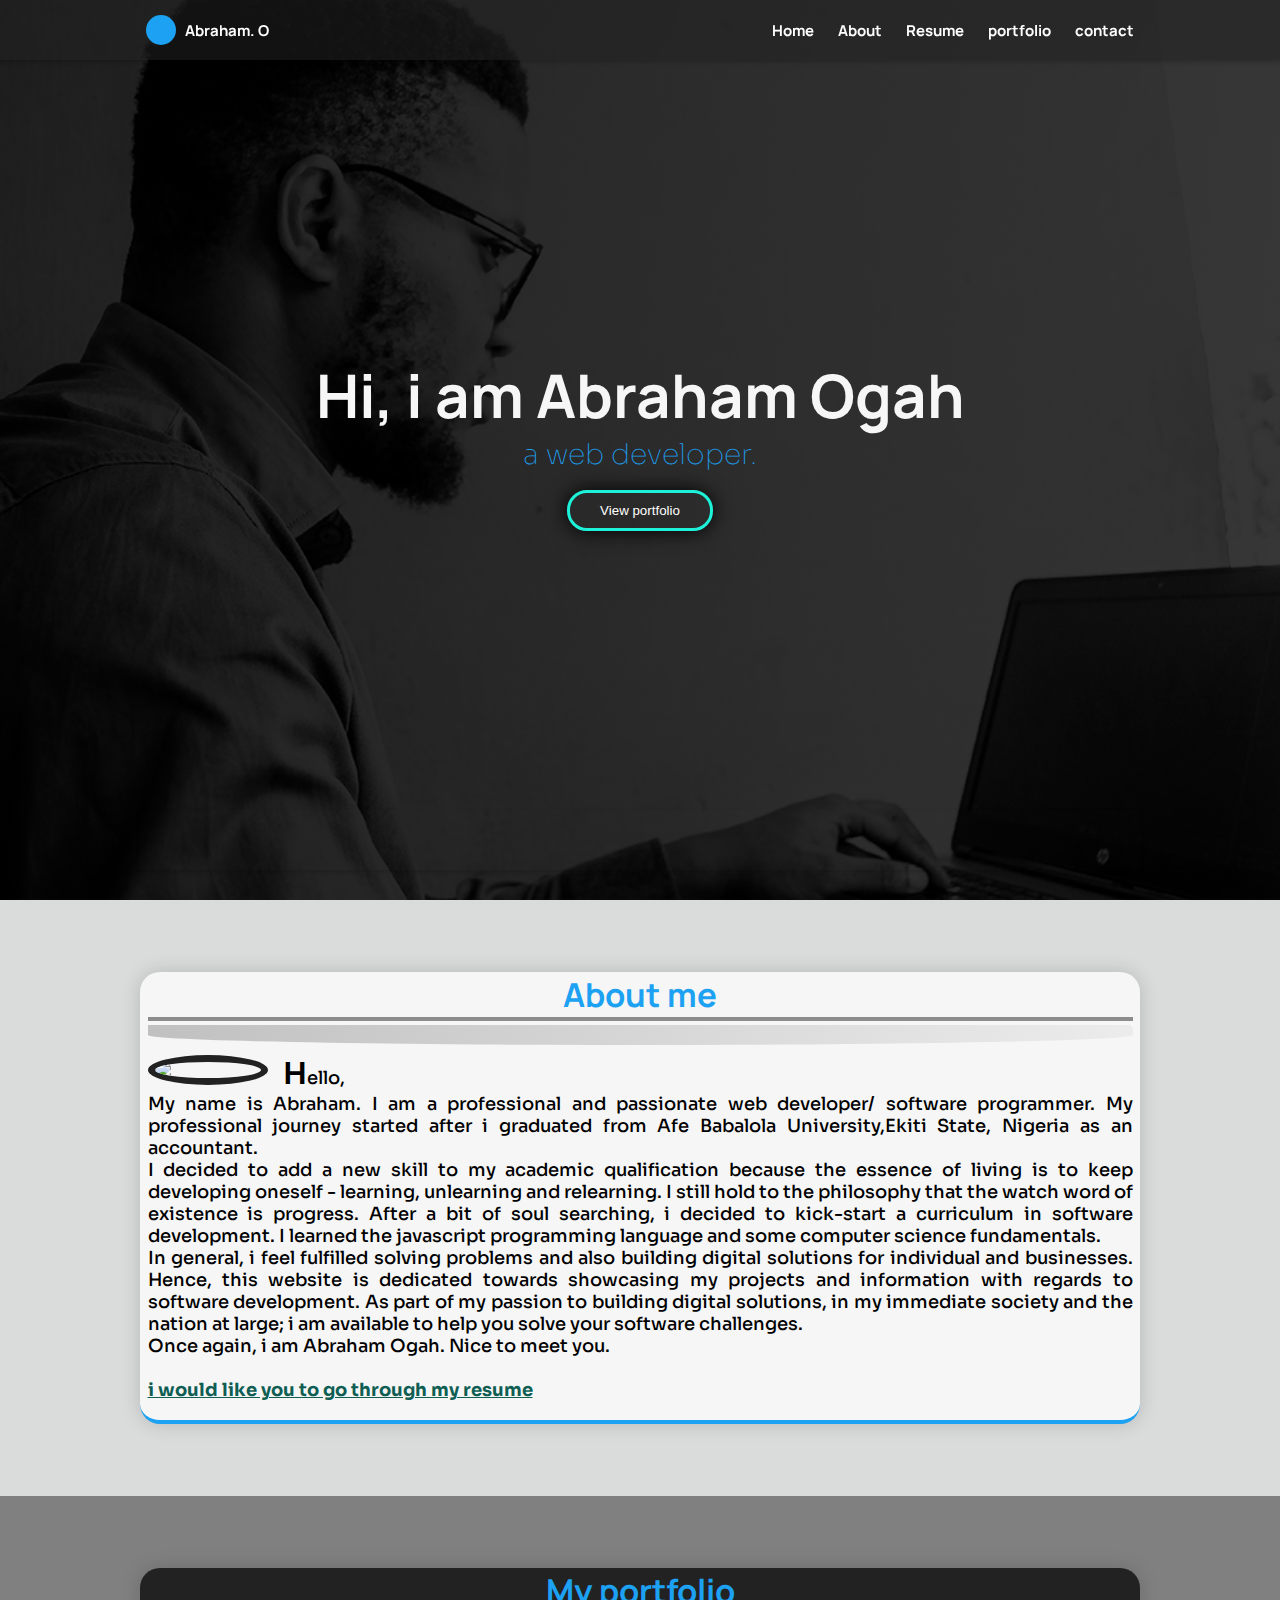
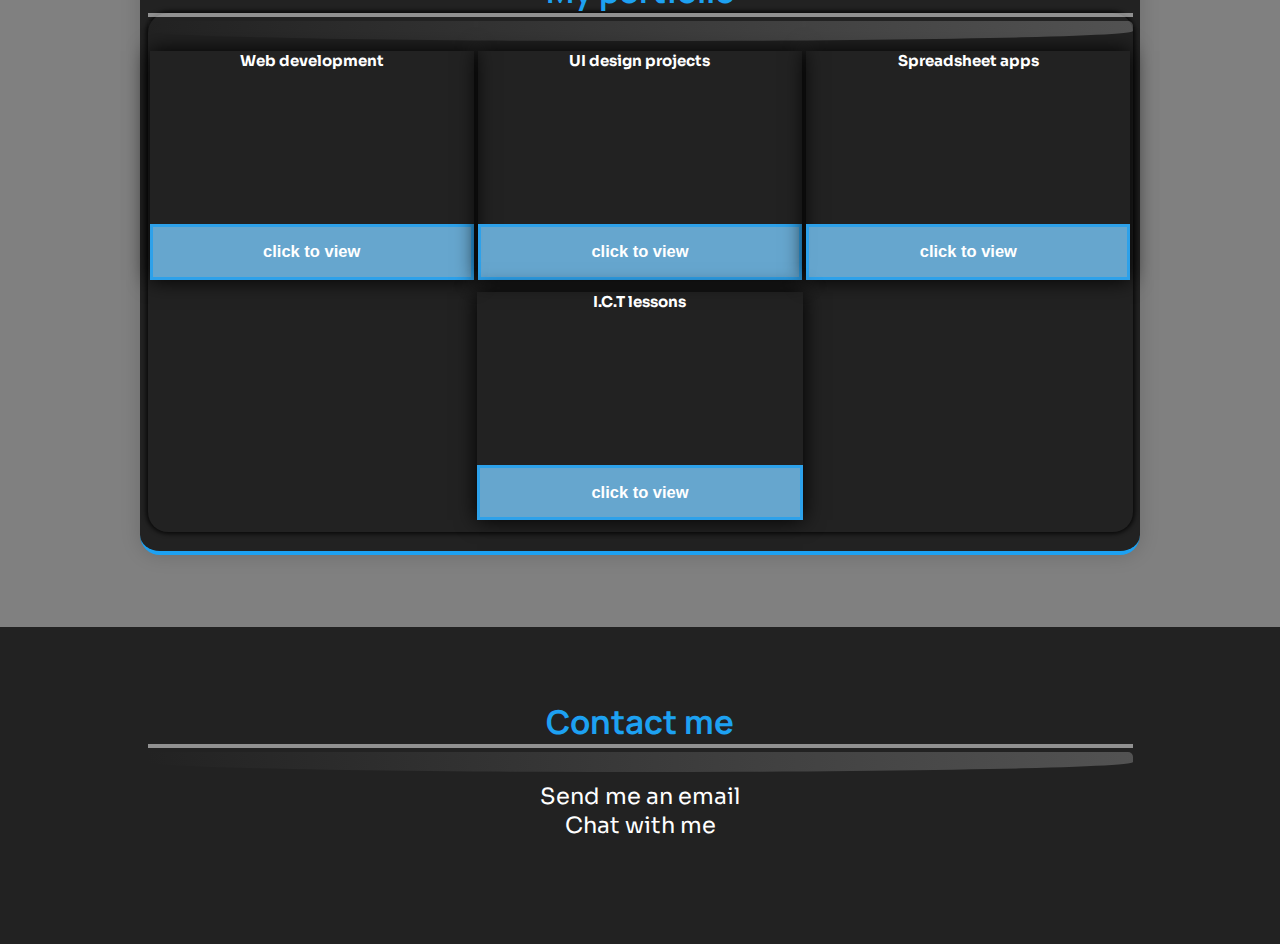
==== index.html @ a91581e1 "EDIT" ====
<!DOCTYPE html>
<html lang="en">
<head>
    <meta charset="UTF-8">
    <meta http-equiv="X-UA-Compatible" content="IE=edge">
    <meta name="viewport" content="width=device-width, initial-scale=1.0">
    <title> Abraham Itsoghena Ogah - personal portfolio </title>
    <link rel="stylesheet" href="/styling/styles.css">
    <!-- MANROPE BOLD -->
    <link rel="preconnect" href="https://fonts.googleapis.com">
    <link rel="preconnect" href="https://fonts.gstatic.com" crossorigin>
    <link href="https://fonts.googleapis.com/css2?family=Manrope:wght@800&display=swap" rel="stylesheet">
    <!--SORA  -->
    <link rel="preconnect" href="https://fonts.googleapis.com">
    <link rel="preconnect" href="https://fonts.gstatic.com" crossorigin>
    <link href="https://fonts.googleapis.com/css2?family=Manrope:wght@200;800&family=Sora:wght@200&display=swap" rel="stylesheet"> 
</head>
<body>
  
    <!-- This is the code declaration for the header -->
    <header id="header"> 
        <nav class="navbar-container container">
          <a href="/" class="home-link">
            <div class="navbar-logo"></div>
            Abraham. O
          </a>

          <!-- The button element is responsible for toggling the menu -->
          <button
            type="button"
            id="navbar-toggle"
            aria-controls="navbar-menu"
            aria-label="Toggle menu"
            aria-expanded="false"
          >
            <span class="icon-bar"></span>
            <span class="icon-bar"></span>
            <span class="icon-bar"></span>
          </button>

          <!-- This is the declaration for the classList -->
          <div id="navbar-menu" aria-labelledby="navbar-toggle">
            <ul class="navbar-links">
              <li class="navbar-item"><a class="navbar-link" href="#" id="home">Home</a></li>
              <li class="navbar-item"><a class="navbar-link" href="#about-section" id="about">About</a></li>
              <li class="navbar-item"><a class="navbar-link" href="#">Resume</a></li>
              <li class="navbar-item"><a class="navbar-link" href="#portfolio-section" id="portfolio">portfolio</a></li>
              <li class="navbar-item"><a class="navbar-link" href="#footer-container" id="contact">contact</a></li>
            </ul>
          </div>
        </nav>
      </header>


      <main>
        <section id="welcome-section">
          <h1>Hi, i am Abraham Ogah</h1>
          <p>a web developer.</p>
          <a href="#portfolio-section" id="portfolio-link"><button id="portfolio-button"> View portfolio </button></a>
          <div id="main-social-media">
            <div class="social-media-links">
              <a href="" class="social-media-link"><i class="fa-regular fa-envelope"></i></a>
              <a href="" class="social-media-link"><i class="fa-brands fa-whatsapp"></i></a>
            </div>
            <div class="social-media-links">
              <a href="" class="social-media-link"><i class="fa-brands fa-github"></i></a>
              <a href="" class="social-media-link"><i class="fa-brands fa-facebook"></i></a>
              <a href="" class="social-media-link"><i class="fa-brands fa-instagram"></i></a>
              <a href="" class="social-media-link"><i class="fa-brands fa-square-twitter"></i></a>
            </div>
          </div>
        </section>

        <!-- This is the about section -->
        <section id="about-section">
          <div id="about-section-container">
            <h2> About me </h2>
            <hr class="mobile-underline">
            <hr id="mobile-underline-blue">
            <img src="https://db3pap005files.storage.live.com/y4m2piDI5oYqx9AMsBcSbF7PbZkHf1TuSmT-f1nrzgKygDV5OlBWQexzAoYy10XarbVTr-Kt3F5lOq1ouRlDUTuKRyX-a11mI68XWzUbweUtM7zISHFI8nZiGbKWQUU_uCIAXElnWbI2Q5WfEov81lcyq93Zb_Yx2HDtbj3CbAyK_EBoEUNnun00QAcVvyF_YwP?width=612&height=612&cropmode=none" id="profile-picture"/>
            <p id="about-me-paragraph">
              <span id="fl">H</span>ello,
              <br>
              My name is Abraham. I am a professional and passionate web developer/ software
              programmer. My professional journey started after i graduated from Afe Babalola University,Ekiti State, Nigeria
              as an accountant. 
              <br>
              I decided to add a new skill to my academic qualification because the essence of living is to keep developing oneself - 
              learning, unlearning and relearning. I still hold to the philosophy that the watch word of existence is progress.
              After a bit of soul searching, i decided to kick-start a curriculum in software development. I learned the javascript programming language
              and some computer science fundamentals. 
              <br>
              In general, i feel fulfilled solving problems and also building digital solutions for individual and 
              businesses. Hence, this website is dedicated towards showcasing my projects
              and information with regards to software development. As part of my passion to 
              building digital solutions, in my immediate society and the nation at large;
              i am available to help you solve your software challenges.
              <br>
              Once again, i am Abraham Ogah. Nice to meet you.
              <br> <br>
              <a href="#" class="hyperlink"> i would like you to go through my resume </a>
            </p>
            <br>
          </div>
        </section>
        <section id="portfolio-section">
          <div id="portfolio-section-container">
            <h2> My portfolio </h2>
            <div id="portfolio-content-container">
              <hr class="white-underline">
              <hr id="mobile-underline-blue">

              <div id="caption-container">
                <figure class="figure">
                  <figcaption class="portfolio-caption">
                    Web development
                  </figcaption>
                  <div id="web-dev-thumbnail" class="my-portfolio-thumbnail">
                    <video autoplay muted loop id="myVideo">
                      <source src="/videos/thumbnail/production ID 4496268.mp4" type="video/mp4">
                    </video>
                  </div>
                  <a href="/web.html"><button class="click-to-view">click to view</button></a>

                </figure>
                <figure class="figure">
                  <figcaption class="portfolio-caption">
                    UI design projects
                  </figcaption>
                  <div id="ui-thumbnail" class="my-portfolio-thumbnail">
                    <video autoplay muted loop id="myVideo">
                      <source src="/videos/thumbnail/pexels-rostislav-uzunov-5680034.mp4" type="video/mp4">
                    </video>
                  </div>
                  <a href="/ui.html"><button class="click-to-view">click to view</button></a>

                </figure>
                <figure class="figure">
                  <figcaption class="portfolio-caption">
                    Spreadsheet apps
                  </figcaption>
                  <div id="spreadsheet-thumbnail" class="my-portfolio-thumbnail">
                    <video autoplay muted loop id="myVideo">
                      <source src="/videos/thumbnail/pexels-kindel-media-7055344.mp4" type="video/mp4">
                    </video>
                  </div>
                  <a href="/microsoft.html"><button class="click-to-view">click to view</button></a>

                </figure>
                <figure class="figure">
                  <figcaption class="portfolio-caption">
                    I.C.T lessons 
                  </figcaption>
                  <div id="spreadsheet-thumbnail" class="my-portfolio-thumbnail">
                    <video autoplay muted loop id="myVideo">
                      <source src="/videos/thumbnail/pexels-kindel-media-7055344.mp4" type="video/mp4">
                    </video>
                  </div>
                  <a href="/microsoft.html"><button class="click-to-view">click to view</button></a>

                </figure>
              </div>
            </div>
            <br>
          </div>

        </section>
      </main>

      <footer id="footer">
        <div id="footer-container">
          <h2 id="contact"> Contact me </h2>
          <hr class="white-underline">
          <hr id="mobile-underline-blue">

          <div class="footer-links top-footer-links">
            <a class="footer-link" href=""><i class="fa-regular fa-envelope"></i> Send me an email </a>
            <a class="footer-link" href=""><i class="fa-brands fa-whatsapp"></i> Chat with me </a>
          </div>
          <div class="footer-links">
            <a class="footer-link bottom-links" href=""><i class="fa-brands fa-facebook"></i></a>
            <a class="footer-link bottom-links" href=""><i class="fa-brands fa-github"></i></a>
            <a class="footer-link bottom-links" href=""><i class="fa-brands fa-instagram"></i></a>
            <a class="footer-link bottom-links" href=""><i class="fa-brands fa-square-twitter"></i></a>
          </div>


        </div>
      </footer>

    <script src="/behaviour/index.js"></script>
    <script src="https://kit.fontawesome.com/9b6bfe8001.js" crossorigin="anonymous"></script>
</body>
</html>
---- styling/styles.css ----
:root {
    --orange-color: #F26E1D;
    --orange-color-with-opacity: #f26f1dc4;
    --text-color: #D0d2d3;
    --text-color-focus: white;
    --gray-color: #222;
    --gray-color-with-opacity: rgba(34, 34, 34, 0.836);
    --twitter-blue: #1DA1F2;
    --twitter-blue-with-opacity: #1da0f2c7;
    --twitter-blue-with-opacity-faded: #7accffc7;
    --twitter-deep-blue: #1D37F2;
    --twitter-dark-blue: #0C85D0;
    --dark-blue-faded: #0C85D0;
    --purple: #F21DA1;
    --green: #1DF2D8;
    --dark-green: #0f5e54;

    --main-font: 'Manrope', sans-serif;
    --box-shadow: 0 2px 4px rgba(0, 0, 0, 0.15);
    --container-padding: 0 0.5rem;
    --container-margin: 0 auto;
    --container-border-radius: 20px;
    --section-padding: 8vh 0;
    --section-background: #dadbdb;
    --gray: gray;
    /* #about-section {
        background-color: #f6f6f6;
        padding: 8vh 0;
        box-shadow: 0 0 20px rgba(0, 0, 0, 1);
        box-shadow: 0 0 20px rgba(0, 0, 0, 0.164); {SECTION}
    }
    #about-section-container {
        padding: 0 0.5rem;
        margin: 0 auto;
        max-width: 1000px;
    } */
    /* --large-screen-text-size: 1.3rem;
    --large-screen-h2-size: 2.2rem; */
    --text-size: 0.95rem;
    --h2-size: 1.5rem;
    --profile-picture-width: 30%;
    --font-weight: 500;
}
@media screen and (min-width: 750px) {
    :root {
        --text-size: 1.2rem;
        --h2-size: 2.2rem;
        --profile-picture-width: 120px;
    }
}
* {
    margin: 0;
    padding: 0;
    box-sizing: border-box;
}
  
html {
    font-size: 15px;
    color: #f6f6f6;
    font-family: 'Sora', sans-serif; /* manrope */
    font-style: normal;
}
  
/* The following code declares
    the display settings for this page */
body {
    width: 100%;
    min-height: 100vh;
}

/* font-family: 'Manrope', sans-serif;   manrope bold */

/* The code below styles the header / .nav */

#header {
    --navbar-height: 3rem;
    --navbar-height-desktop: 4rem;
    position: fixed;
    height: var(--navbar-height);
    background: transparent;
    left: 0;
    right: 0;
    box-shadow: 0 2px 4px rgba(0, 0, 0, 0.15);
    z-index: 10;
}
.container {
    max-width: 1000px;
    padding: 0;
    margin: 0 auto;
}
.navbar-container {
    display: flex;
    justify-content: space-between;
    height: 100%;
    align-items: center;
}
.navbar-item {
    margin: 0.4em;
    width: 100%;
}
.home-link,
.navbar-link {
  color: white;
  text-decoration: none;
  display: flex;
  font-family: var(--main-font);
  font-weight: bold;
  align-items: center;
}
.home-link:is(:focus, :hover) {
    color: var(--text-color);
}
.navbar-link {
    justify-content: flex-start;
    width: 100%;
    padding: 0.4em 0.8em;
    border-radius: 5px;
    border: solid 0.2px var(--twitter-blue-with-opacity);
}
  
.navbar-link:is(:focus, :hover) {
    color: var(--twitter-blue);
}
.navbar-link:is(:active) {
    color: var(--green);
}
.navbar-logo {
    background-color: var(--twitter-blue);
    border-radius: 50%;
    width: 30px;
    height: 30px;
    margin: 0 0.6em 0 0.4em;
}
#navbar-toggle {
    cursor: pointer;
    border: none;
    background-color: transparent;
    width: 40px;
    height: 40px;
    display: flex;
    align-items: center;
    justify-content: center;
    flex-direction: column;
}
.icon-bar {
    display: block;
    width: 25px;
    height: 4px;
    margin: 2px;
    background-color: var(--twitter-blue);
}
#navbar-toggle:is(:focus, :hover) .icon-bar {
    background-color: var(--text-color);
}
#navbar-toggle[aria-expanded='true'] .icon-bar:is(:first-child, :last-child) {
    position: absolute;
    margin: 0;
    width: 30px;
}
#navbar-toggle[aria-expanded='true'] .icon-bar:first-child {
    transform: rotate(45deg);
}
  
#navbar-toggle[aria-expanded='true'] .icon-bar:nth-child(2) {
    opacity: 0;
}
  
#navbar-toggle[aria-expanded='true'] .icon-bar:last-child {
    transform: rotate(-45deg);
}

/* RESPONSIVE NAVBAR MENU */
#navbar-menu {
    position: fixed;
    top: var(--navbar-height);
    bottom: 0;
    opacity: 0;
    visibility: hidden;
    left: 0;
    right: 0;
}

#navbar-toggle[aria-expanded='true'] + #navbar-menu, #header {
    background-color: rgba(0, 0, 0, 0.849);
    opacity: 1;
}

#navbar-toggle[aria-expanded='true'] + #navbar-menu {

    visibility: visible;
    animation-name: fadeIn;
    animation-duration: 0.5s;
}
@keyframes fadeIn {
    0% {
        right: 0;
        left: 100%;
    }
    100% {
        right: 0;
        left: 0;
    }
}



/* the following declaration is used to add a background image */
body {
    background: linear-gradient(95deg, rgba(0, 0, 0, 0.849), rgba(0, 0, 0, 0.784)), url(/images/4\ copy.jpg), url(/images/4\ copy.jpg);
    background-position: center;
    background-attachment: fixed;
    background-repeat: no-repeat;
    background-size: cover;
}

.navbar-links {
    list-style: none;
    position: absolute;
    display: flex;
    flex-direction: column;
    align-items: center;
    left: 0;
    right: 0;
    /* margin: 1.4rem;
    border-radius: 5px; */
    box-shadow: 0 0 20px rgba(0, 0, 0, 0.3);
}
  
#navbar-toggle[aria-expanded='true'] + #navbar-menu .navbar-links {
    padding: 1em;
}


/* ____________________________________________________________________________________
__________________________________________________________________________________________ */
/* Styling for the main section  */
#welcome-section {
    margin: auto;
    text-align: center;
    height: 100vh;
    display: flex;
    flex-direction: column;
    justify-content: center;
    align-items: center;
}
h1 {
    font-size: 1.9em;
    font-family: var(--main-font);
    font-weight: bolder;
    /* line-height: 1; */
}
p {
    font-size: 1.4em;
    font-weight: lighter;
    color: var(--twitter-blue);
    /* line-height: 3; */
}

#portfolio-link {
    text-decoration: none;
    line-height: 5;
}
#portfolio-button {
    padding: 7px 20px;
    border-radius: 20px;
    cursor: pointer;
    border: solid 3px var(--green);
    background: transparent;
    color: white;
    box-shadow: 0 0 20px rgba(0, 0, 0, 1);
}
#portfolio-button:is(:focus, :hover) {
    cursor: pointer;
    background-color: rgb(68, 68, 68);
}

#main-social-media {
    position: absolute;
    bottom: 30px;
    box-shadow: 0 2px 4px rgba(0, 0, 0, 0.15);
    width: 100%;
    max-width: 1000px;
    height: auto;
    padding: 0 0.5rem;
    margin: 0 auto;
    display: flex;
    justify-content: space-between;
    align-items: flex-end;
}
.social-media-links {
    display: flex;
    flex-direction: column;
}
.social-media-link {
    text-decoration: none;
    color: var(--twitter-blue-with-opacity-faded);
    font-size: 1.2rem;
    margin: 0.5rem 0;
}
@media screen and (max-width: 300px) {
    #main-social-media {
        flex-direction: column;
        align-items: center;
        justify-content: center;
    }
    .social-media-links {
        display: flex;
        flex-direction: row;
    }
}

/* ____________________________________________________________________________________
__________________________________________________________________________________________
-__________________________________________________________________________________________
______________________________________________________________________________________ */
/* media query for desktop view => BOTH LARGE AND SMALL SCREENS*/
@media screen and (min-width: 750px) {
    nav {
        display: flex;
        justify-content: space-between;
    }

    #navbar-toggle,
    #navbar-toggle[aria-expanded='true'] {
      display: none;
      position: absolute;
    }

    #navbar-menu,
    #navbar-toggle[aria-expanded='true'] + #navbar-menu {
        background: transparent;
      visibility: visible;
      opacity: 1;
      position: static;
      display: block;
      height: 100%;
    }

    .navbar-links,
    #navbar-toggle[aria-expanded='true'] + #navbar-menu .navbar-links {
      margin: 0;
      padding: 0;
      box-shadow: none;
      position: static;
      flex-direction: row;
      width: 100%;
      height: 100%;
    }

    #header {
        height: var(--navbar-height-desktop);
        background-color: rgba(34, 34, 34, 0.541);
        left: 0;
        right: 0;
        box-shadow: 0 0 4px 2px rgba(0, 0, 0, 0.192);
    }

    .navbar-link {
        margin: 0;
        display: flex;
        justify-content: center;
        border: none;
    }
    .navbar-link {
        justify-content: flex-end;
        /* width: 100%; */
        padding: 0.4em 0 0.4em 0.8em;
        border-radius: 5px;
        border: none;
    }



    /* __________________________________________________________
    ______________________________________________________________________
    
    */
    h1 {
        font-size: 3em;
    }
    p {
        font-size: 1.9em;
    }
}

@media screen and (min-width: 900px) {
    h1 {
        font-size: 4em;
    }
    p {
        font-size: 1.9em;
    }
    #portfolio-button {
        padding: 10px 30px;
    }
}

/* STYLING THE ABOUT SECTION __________________________________________________________
________________________________________________________________________
__________________________________________________________________________________ */

#about-section {
    background-color: #dadbdb;
    padding: 8vh 0.5rem;
}
#about-section-container {
    background-color: #f6f6f6;
    padding: 0 0.5rem;
    margin: 0 auto;
    max-width: 1000px;
    box-shadow: 0 0 20px rgba(0, 0, 0, 0.164);
    border-bottom: solid 4px var(--twitter-blue);
    border-radius: var(--container-border-radius);
}
h2 {
    text-align: center;
    color: var(--twitter-blue);
    font-size: var(--h2-size);
    font-family: var(--main-font);
}
#about-me-paragraph {
    text-align: justify;
    font-size: var(--text-size);
    color: black;
    font-weight: 500;
}
.mobile-underline, .mobile-underline-below, .white-underline, .white-underline-below {
    display: block;
    width: 100%;
    height: 4px;
    opacity: 0.5;
    border: none;
}
.mobile-underline {
    margin: 0 0 4px 0;
    background-color: #222;
}

.mobile-underline-below {
    margin: 4px 0 0 0;
    background-color: #222;
}

#mobile-underline-blue, #mobile-underline-blue-below {
    width: 100%;
    height: 10px;
    opacity: 0.7;
    border: none;
}

#mobile-underline-blue {
    position: relative;
    right: 0; 
    left: 0;
    margin: 0 0 10px 0;
    background: linear-gradient(90deg, rgba(34, 34, 34, 0.359), rgba(209, 209, 209, 0.396));
    border-radius: 0 10px 100% 100%;
}
#mobile-underline-blue-below {
    margin: 10px 0 0 0;
    background: linear-gradient(90deg, rgba(211, 211, 211, 0.384), rgba(34, 34, 34, 0.39));
    border-radius: 100% 100% 0 10px;
}
#profile-picture {
    width: var(--profile-picture-width);
    border: solid 7px #222;
    border-radius: 50%;
    float: left;
    margin-right: 1rem;
}
#fl {
    font-weight: 600;
    font-size: 2rem;
}
.hyperlink {
    color: var(--dark-green);
    font-weight: bolder;
}

/* MEDIa QUERY FOR LARGER SCREENS */
@media screen and (mIn-width: 750px) {
    /* #mobile-underline, #mobile-underline-below {
        display: none;
    } */
    #mobile-underline-blue, #mobile-underline-blue-below {
        width: 100%;
        height: 20px;
        opacity: 0.7;
    }
    #mobile-underline-blue {
        right: 0; 
        left: 0;
        margin: 0 0 10px 0;
    }
}

/* STYLING THE PORTFOLIO SECTION ___________________________________________________
___________________________________________________________________________________
______________________________________________________________________________________
_________________________________________________________________*/

#portfolio-section {
    background-color: gray;
    padding: 8vh 0.5rem;
}
#portfolio-section-container {
    background-color: #222;
    padding: 0 0.5rem;
    margin: 0 auto;
    max-width: 1000px;
    box-shadow: 0 0 20px rgba(0, 0, 0, 0.164);
    border-bottom: solid 4px var(--twitter-blue);
    border-radius: var(--container-border-radius);
}
.white-underline {
    margin: 0 0 4px 0;
    background-color: rgb(255, 255, 255);
}

.white-underline-below {
    margin: 4px 0 0 0;
    background-color: rgb(255, 255, 255);
}
#portfolio-content-container {
    background-color: #222;
    border-radius: 20px;
    box-shadow: 0 0 4px 2px rgba(0, 0, 0, 0.74);
}
#caption-container {
    display: flex;
    /* flex-direction: column; */
    flex-wrap: wrap;
    justify-content: center;
    align-items: center;
    width: 100%;
}
.figure {
    margin: 0 2px 12px 2px;
    display: block;
    /* border: solid 4px blue; */
    width: 40%;
    max-width: 49.5%;
    flex: auto 1 0;
    text-align: center;
    box-shadow: 0 0 20px rgba(0, 0, 0, 1);
}
.portfolio-caption {
    display: block;
    z-index: 5;
    text-align: center;
    color: white;
    font-style: var(--main-font);
    font-size: 1rem;
    font-weight: bolder;
}
.click-to-view {
    cursor: pointer;
    width: 100%;
    color: white;
    font-size: 1.1rem;
    font-weight: bold;
    padding: 1.2vw 0;
    background-color: var(--twitter-blue-with-opacity-faded);
    border: solid 3px var(--twitter-blue-with-opacity);
    /* box-shadow: 0 0 20px rgba(0, 0, 0, 1); */
}
.click-to-view:is(:focus, :hover) {
    background-color: rgb(102, 102, 102);
    padding: 1.4vw 0;
    box-shadow: 0 0 20px rgba(0, 0, 0, 1);
}

.my-portfolio-thumbnail {
    height:auto;
    border: none;
}
#web-dev-thumbnail {
    /* box-shadow: 0 0 8px 8px rgba(119, 166, 194, 0.295) inset; */
}
#ui-thumbnail {
    /* box-shadow: 0 0 8px 8px rgba(185, 122, 177, 0.295) inset; */
}
#spreadsheet-thumbnail {
    /* box-shadow: 0 0 8px 8px rgba(124, 185, 142, 0.295) inset; */
}
video {
    position: relative;
    top: 0; bottom: 0; right: 0; left: 0;
    width: 100%;
    min-width: 100%;
    /* max-height: 100%; */
}

@media screen and (mIn-width: 750px) {
    #caption-container {
        display: flex;
        /* flex-direction: column; */
        flex-wrap: wrap;
        justify-content: center;
        align-items: center;
        width: 100%;
    }
    .figure {
        /* border: solid 4px blue; */
        width: 30%;
        max-width: 33%;
        flex: auto 1 0;
        text-align: center;
    }
}
#footer {
    background-color: var(--gray-color);
    padding: var(--section-padding);
}
#footer-container {
    padding: var(--container-padding);
    margin: var(--container-margin);
    max-width: 1000px;
}
.footer-link {
    cursor: pointer;
    text-decoration: none;
    color: white;
}
.footer-links {
    display: flex;
    justify-content: center;
    flex-wrap: wrap;
    font-size: 1.5rem;
}
.top-footer-links {
    flex-direction: column;
    align-items: center;
}
.bottom-links {
    margin: 0.7em;
}
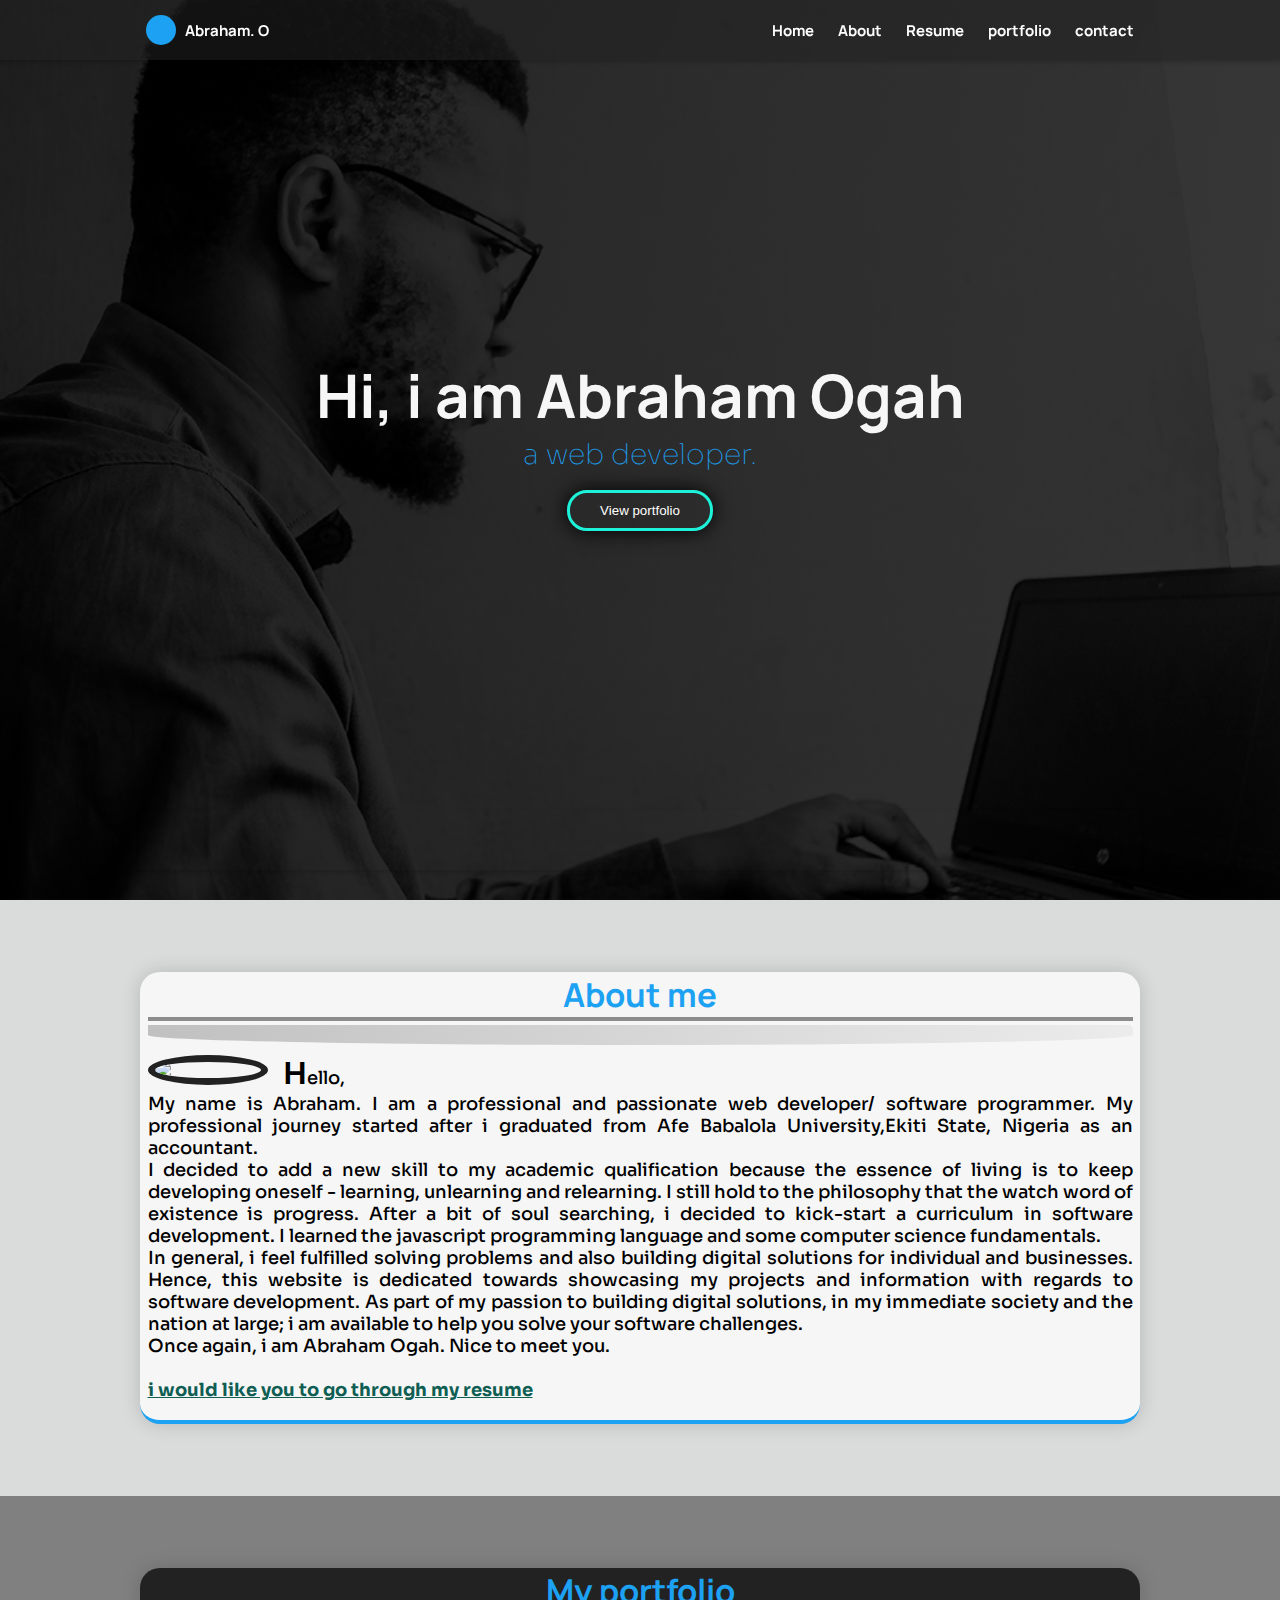
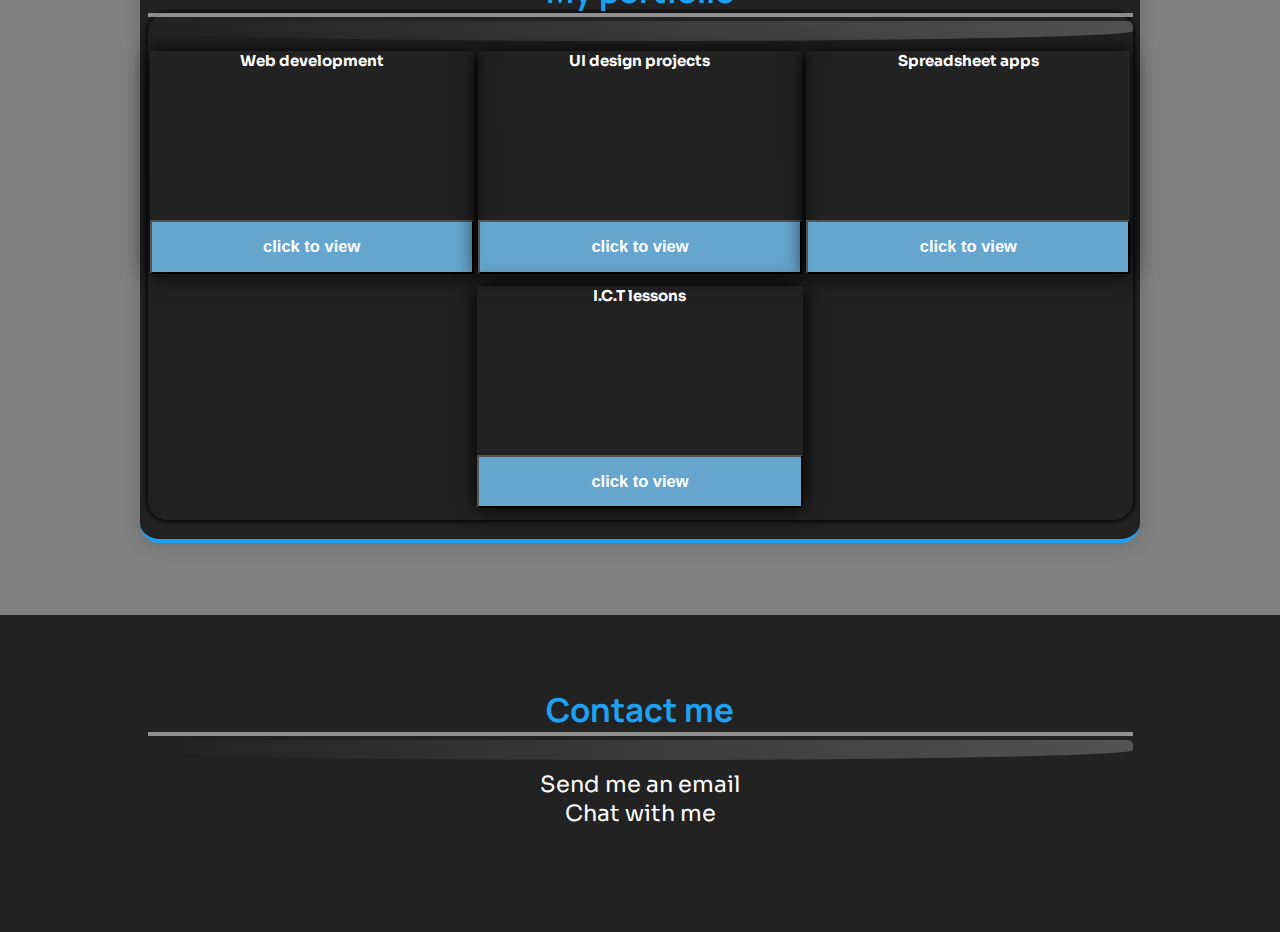
==== commit 60151e9f: "I MADE IMPROVEMENTS TO THE HTML AND CSS, ADDED A NEW CSS file I ALSO LINKED ANCHOR TAGS TO MY EMAIL " ====
--- a/index.html
+++ b/index.html
@@ -59,7 +59,7 @@
           <a href="#portfolio-section" id="portfolio-link"><button id="portfolio-button"> View portfolio </button></a>
           <div id="main-social-media">
             <div class="social-media-links">
-              <a href="" class="social-media-link"><i class="fa-regular fa-envelope"></i></a>
+              <a href="mailto:abrahamogah@yahoo.com" class="social-media-link"><i class="fa-regular fa-envelope"></i></a>
               <a href="" class="social-media-link"><i class="fa-brands fa-whatsapp"></i></a>
             </div>
             <div class="social-media-links">
@@ -116,9 +116,7 @@
                     Web development
                   </figcaption>
                   <div id="web-dev-thumbnail" class="my-portfolio-thumbnail">
-                    <video autoplay muted loop id="myVideo">
-                      <source src="/videos/thumbnail/production ID 4496268.mp4" type="video/mp4">
-                    </video>
+
                   </div>
                   <a href="/web.html"><button class="click-to-view">click to view</button></a>
 
@@ -128,9 +126,7 @@
                     UI design projects
                   </figcaption>
                   <div id="ui-thumbnail" class="my-portfolio-thumbnail">
-                    <video autoplay muted loop id="myVideo">
-                      <source src="/videos/thumbnail/pexels-rostislav-uzunov-5680034.mp4" type="video/mp4">
-                    </video>
+
                   </div>
                   <a href="/ui.html"><button class="click-to-view">click to view</button></a>
 
@@ -140,9 +136,7 @@
                     Spreadsheet apps
                   </figcaption>
                   <div id="spreadsheet-thumbnail" class="my-portfolio-thumbnail">
-                    <video autoplay muted loop id="myVideo">
-                      <source src="/videos/thumbnail/pexels-kindel-media-7055344.mp4" type="video/mp4">
-                    </video>
+
                   </div>
                   <a href="/microsoft.html"><button class="click-to-view">click to view</button></a>
 
@@ -151,12 +145,10 @@
                   <figcaption class="portfolio-caption">
                     I.C.T lessons 
                   </figcaption>
-                  <div id="spreadsheet-thumbnail" class="my-portfolio-thumbnail">
-                    <video autoplay muted loop id="myVideo">
-                      <source src="/videos/thumbnail/pexels-kindel-media-7055344.mp4" type="video/mp4">
-                    </video>
+                  <div id="ict-thumbnail" class="my-portfolio-thumbnail">
+
                   </div>
-                  <a href="/microsoft.html"><button class="click-to-view">click to view</button></a>
+                  <a href="/ict.html"><button class="click-to-view">click to view</button></a>
 
                 </figure>
               </div>
@@ -174,7 +166,7 @@
           <hr id="mobile-underline-blue">
 
           <div class="footer-links top-footer-links">
-            <a class="footer-link" href=""><i class="fa-regular fa-envelope"></i> Send me an email </a>
+            <a class="footer-link" href="mailto:abrahamogah@yahoo.com"><i class="fa-regular fa-envelope"></i> Send me an email </a>
             <a class="footer-link" href=""><i class="fa-brands fa-whatsapp"></i> Chat with me </a>
           </div>
           <div class="footer-links">
@@ -189,6 +181,5 @@
       </footer>
 
     <script src="/behaviour/index.js"></script>
-    <script src="https://kit.fontawesome.com/9b6bfe8001.js" crossorigin="anonymous"></script>
-</body>
+    <script src="https://kit.fontawesome.com/9b6bfe8001.js" crossorigin="anonymous"></script></body>
 </html>--- a/styling/styles.css
+++ b/styling/styles.css
@@ -293,8 +293,8 @@
 }
 .social-media-link {
     text-decoration: none;
-    color: var(--twitter-blue-with-opacity-faded);
-    font-size: 1.2rem;
+    color: var(--text-color);
+    font-size: 1.3rem;
     margin: 0.5rem 0;
 }
 @media screen and (max-width: 300px) {
@@ -561,7 +561,6 @@
     font-weight: bold;
     padding: 1.2vw 0;
     background-color: var(--twitter-blue-with-opacity-faded);
-    border: solid 3px var(--twitter-blue-with-opacity);
     /* box-shadow: 0 0 20px rgba(0, 0, 0, 1); */
 }
 .click-to-view:is(:focus, :hover) {
@@ -575,13 +574,31 @@
     border: none;
 }
 #web-dev-thumbnail {
+    height: 150px;
+    background: linear-gradient(45deg, rgba(34, 34, 34, 0.247), rgba(34, 34, 34, 0.226)), url(https://db3pap005files.storage.live.com/y4mCR87DZVwF4Hb1ZP7UcG4pXT9jZx5CtKlpuguitlc8NGpUKr3cB9V8sfOJ6_3uf1--L5HQkCzB2IN0zZV77b2MD1_Bt0lfI12CUAoPjcTBRuoWQFKxuwSZY_usa0QDeQDlp1UMrDx_0iN3Rx_rFZwPTs9ngvz0WOf05G038kDPRG7LEqPoy5szOtVJUkm5Zm6?width=4272&height=2848&cropmode=none);
+    background-size: cover;
+    background-position: center;
     /* box-shadow: 0 0 8px 8px rgba(119, 166, 194, 0.295) inset; */
 }
 #ui-thumbnail {
+    height: 150px;
+    background: linear-gradient(45deg, rgba(34, 34, 34, 0.267), rgba(34, 34, 34, 0.226)), url(https://db3pap005files.storage.live.com/y4m9sjqlIeJudZ24bCU1l23iB2TMw6yBo9rFp9nsqaq5qLUPvQdZRqAVZWnlwnDP5GzhgxvpOWy5D7GgdLQhZFZ28ZwucIw-j8YsyV7Ebpj-oHCO0owRiJAbGk1xjx_K9nDTI-Tg7fEZXH2K_w905IyD3065V8sf4192fQ-bPGi8CTSrm-g68hck0Nviy8DS71H?width=1060&height=664&cropmode=none);
+    background-size: cover;
+    background-position: center;
     /* box-shadow: 0 0 8px 8px rgba(185, 122, 177, 0.295) inset; */
 }
 #spreadsheet-thumbnail {
+    height: 150px;
+    background: linear-gradient(45deg, rgba(34, 34, 34, 0.219), rgba(34, 34, 34, 0.219)), url(https://db3pap005files.storage.live.com/y4myQSTOJbi5xIfeVGi5-YPt-q7TRLgXyZtSk2YuC_548pASqXgYkTT6qexq_-tMBd8k6sM5yNGCtRxM7a1ZlnxY_3Xk3c2VEoKqi5iz-6UAMByJkZxR0YbHkStu-vSnrwhet0uz-H70wTJW2NTVpLnY5kT-Uvv9getbrb5rHIHYVvi22L8_JeVL9s0FYstC8Lb?width=1280&height=1174&cropmode=none);
+    background-size: cover;
+    background-position: center;
     /* box-shadow: 0 0 8px 8px rgba(124, 185, 142, 0.295) inset; */
+}
+#ict-thumbnail {
+    height: 150px;
+    background: linear-gradient(45deg, rgba(34, 34, 34, 0.233), rgba(34, 34, 34, 0.247)), url(https://db3pap005files.storage.live.com/y4m-NfkIA3-Go2CNA-JqAIC2IuEeNUEQpFTDa7E4OzK2TAjWNoYHvDIm7Berq1gaU_2WHoU8A2LBjvHzZx4XfC1YbdnpY6n8gMFN20FsZz-5VywSbVfz1DAKRYi6lTeLZGLhSN4z5LBbTDPNxlF59Gl0Ekng4fA1gOMr-i4o_2PKbkqzAkG-R_I5NvKotNk3GDy?width=4132&height=2755&cropmode=none);
+    background-size: cover;
+    background-position: center;
 }
 video {
     position: relative;
@@ -608,6 +625,10 @@
         text-align: center;
     }
 }
+
+/* ____________________________________________________________________
+__________________________________________________________ */
+/* tHE CODE BELOW SPECIFIES THE STYLING FOR THE FOOTER SECTION */
 #footer {
     background-color: var(--gray-color);
     padding: var(--section-padding);
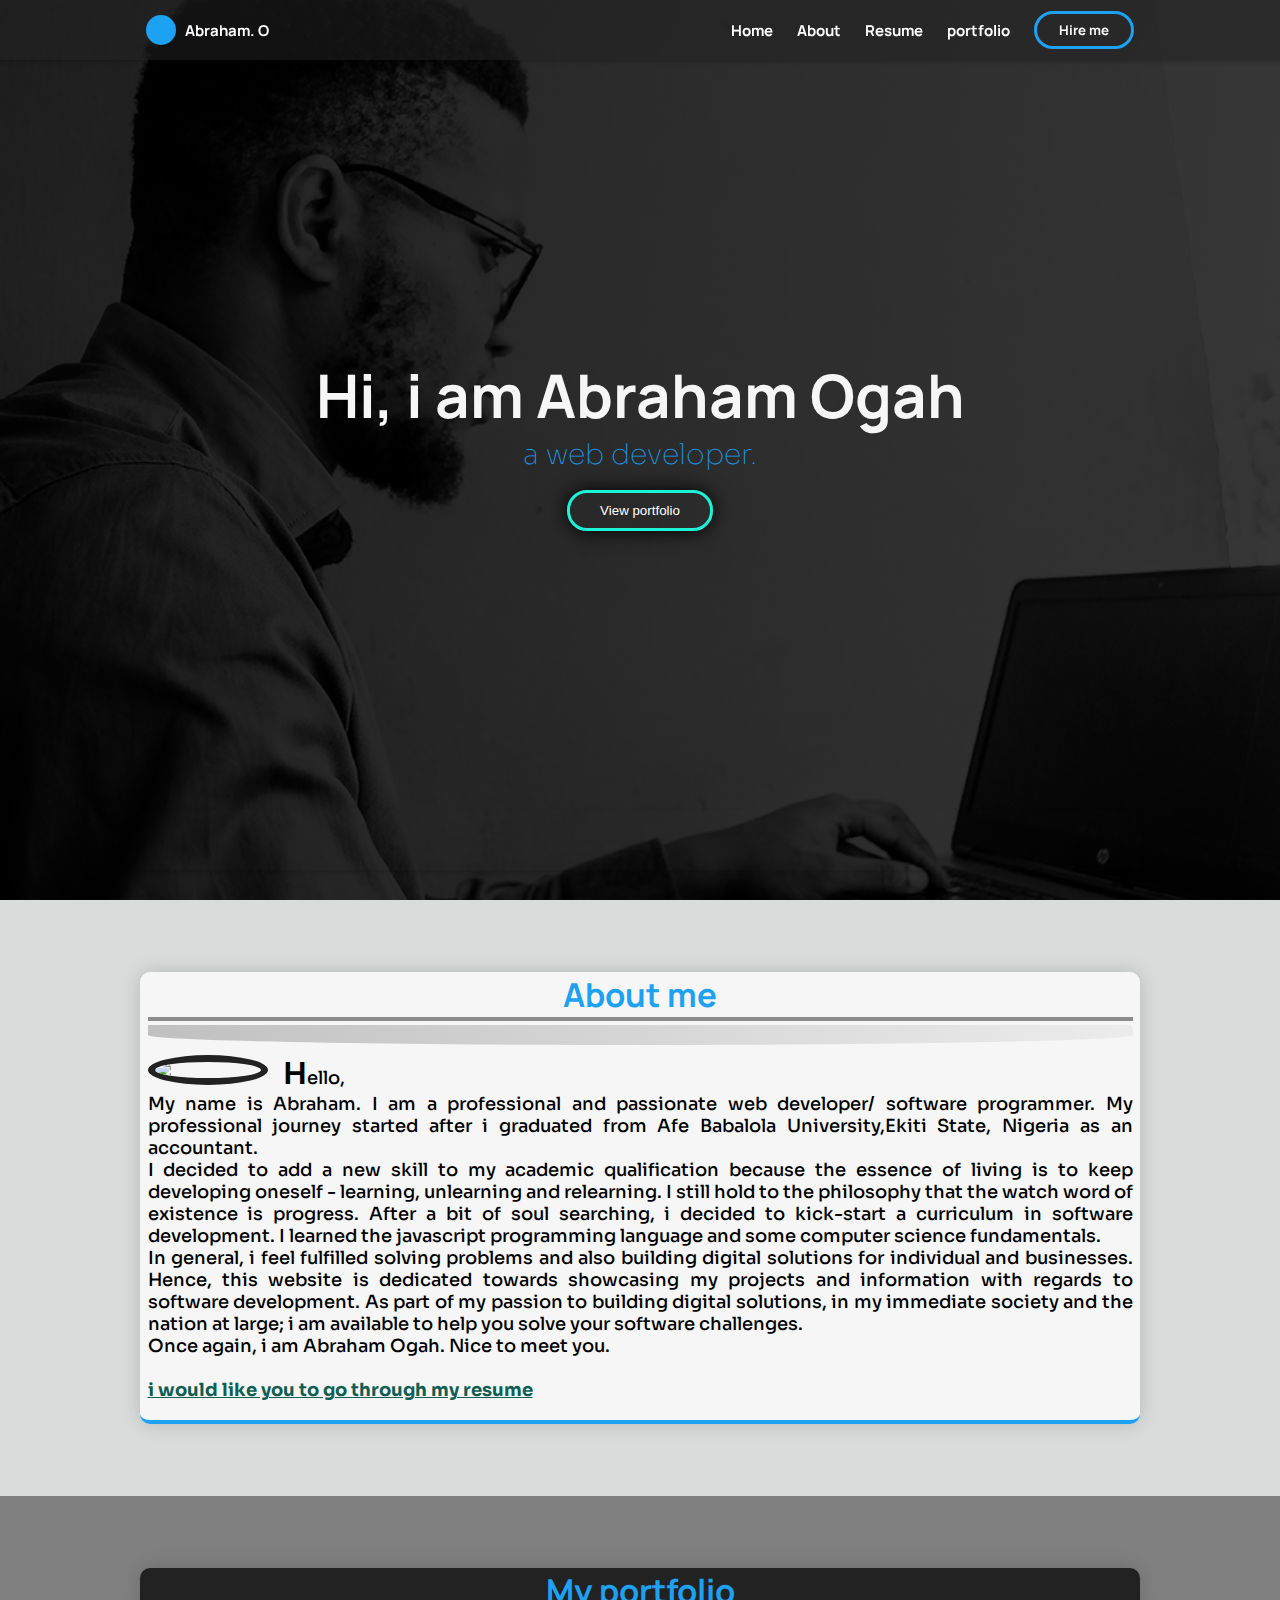
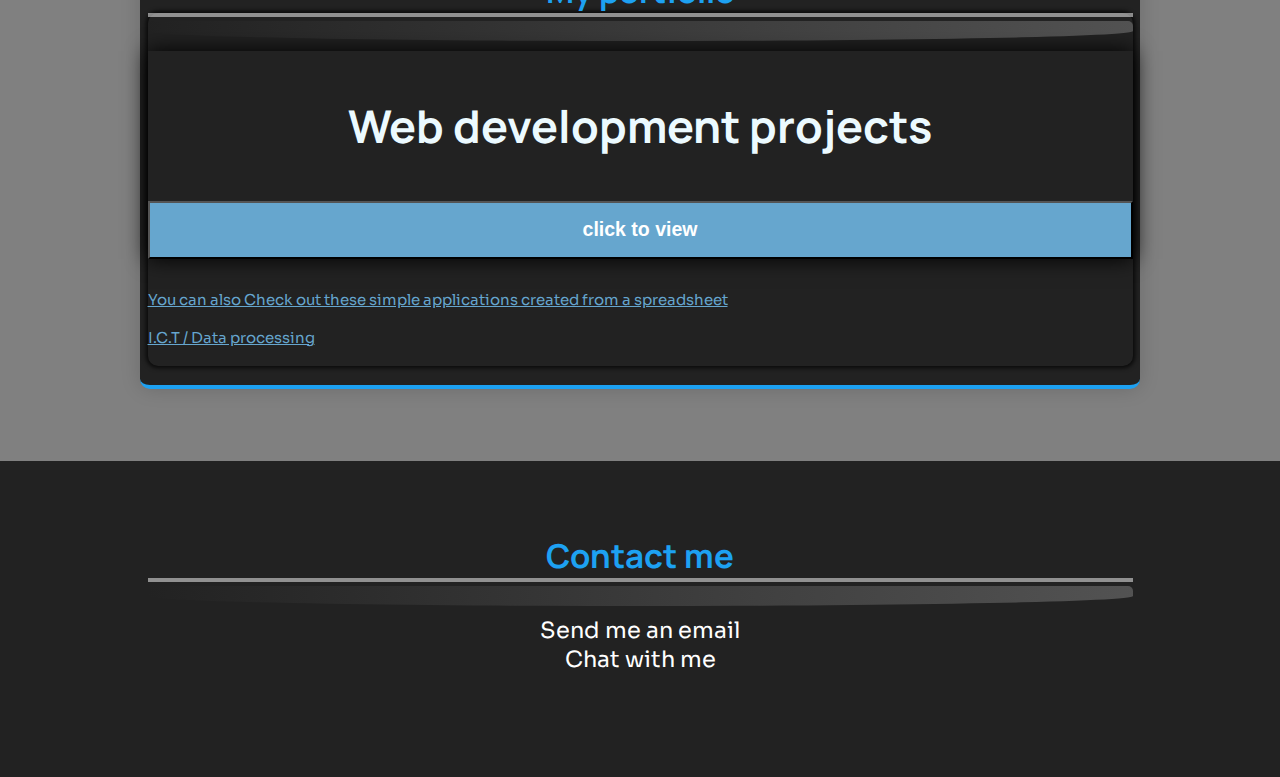
==== commit ba9cb4c6: "improvements" ====
--- a/index.html
+++ b/index.html
@@ -45,7 +45,7 @@
               <li class="navbar-item"><a class="navbar-link" href="#about-section" id="about">About</a></li>
               <li class="navbar-item"><a class="navbar-link" href="#">Resume</a></li>
               <li class="navbar-item"><a class="navbar-link" href="#portfolio-section" id="portfolio">portfolio</a></li>
-              <li class="navbar-item"><a class="navbar-link" href="#footer-container" id="contact">contact</a></li>
+              <li class="navbar-item"><a class="navbar-link" href="#footer-container" id="contact"><button id="hire-me-button">Hire me</button></a></li>
             </ul>
           </div>
         </nav>
@@ -60,7 +60,7 @@
           <div id="main-social-media">
             <div class="social-media-links">
               <a href="mailto:abrahamogah@yahoo.com" class="social-media-link"><i class="fa-regular fa-envelope"></i></a>
-              <a href="" class="social-media-link"><i class="fa-brands fa-whatsapp"></i></a>
+              <a href="https://api.whatsapp.com/send?phone=2348103496796" class="social-media-link"><i class="fa-brands fa-whatsapp"></i></a>
             </div>
             <div class="social-media-links">
               <a href="" class="social-media-link"><i class="fa-brands fa-github"></i></a>
@@ -116,45 +116,29 @@
                     Web development
                   </figcaption>
                   <div id="web-dev-thumbnail" class="my-portfolio-thumbnail">
-
+                    <p class="thumbnail-item">
+                      Web development projects
+                    </p>
                   </div>
                   <a href="/web.html"><button class="click-to-view">click to view</button></a>
 
-                </figure>
-                <figure class="figure">
-                  <figcaption class="portfolio-caption">
-                    UI design projects
-                  </figcaption>
-                  <div id="ui-thumbnail" class="my-portfolio-thumbnail">
+              </div> 
+              <!-- caption container -->
 
-                  </div>
-                  <a href="/ui.html"><button class="click-to-view">click to view</button></a>
-
-                </figure>
-                <figure class="figure">
-                  <figcaption class="portfolio-caption">
-                    Spreadsheet apps
-                  </figcaption>
-                  <div id="spreadsheet-thumbnail" class="my-portfolio-thumbnail">
-
-                  </div>
-                  <a href="/microsoft.html"><button class="click-to-view">click to view</button></a>
-
-                </figure>
-                <figure class="figure">
-                  <figcaption class="portfolio-caption">
-                    I.C.T lessons 
-                  </figcaption>
-                  <div id="ict-thumbnail" class="my-portfolio-thumbnail">
-
-                  </div>
-                  <a href="/ict.html"><button class="click-to-view">click to view</button></a>
-
-                </figure>
-              </div>
+              <br>
+              <a href="/microsoft.html" class="other-portfolio-links">
+                  You can also Check out these simple applications created from a spreadsheet
+              </a>
+              <br>
+              <a href="/ict.html" class="other-portfolio-links">
+                  I.C.T / Data processing
+              </a>
+              <br>
             </div>
+            <!-- Portfolio content container -->
             <br>
           </div>
+          <!-- PortFolio section Container -->
 
         </section>
       </main>
--- a/styling/styles.css
+++ b/styling/styles.css
@@ -19,7 +19,7 @@
     --box-shadow: 0 2px 4px rgba(0, 0, 0, 0.15);
     --container-padding: 0 0.5rem;
     --container-margin: 0 auto;
-    --container-border-radius: 20px;
+    --container-border-radius: 10px;
     --section-padding: 8vh 0;
     --section-background: #dadbdb;
     --gray: gray;
@@ -40,12 +40,14 @@
     --h2-size: 1.5rem;
     --profile-picture-width: 30%;
     --font-weight: 500;
+    --thumbnail-font-size: 2rem;
 }
 @media screen and (min-width: 750px) {
     :root {
         --text-size: 1.2rem;
         --h2-size: 2.2rem;
         --profile-picture-width: 120px;
+        --thumbnail-font-size: 3rem;
     }
 }
 * {
@@ -111,7 +113,7 @@
     color: var(--text-color);
 }
 .navbar-link {
-    justify-content: flex-start;
+    justify-content: center;
     width: 100%;
     padding: 0.4em 0.8em;
     border-radius: 5px;
@@ -229,6 +231,15 @@
 #navbar-toggle[aria-expanded='true'] + #navbar-menu .navbar-links {
     padding: 1em;
 }
+#hire-me-button {
+    width: 100%;
+    padding: 7px 0;
+    cursor: pointer;
+    background: transparent;
+    color: white;
+    font-family: var(--main-font);
+    font-weight: bold;
+}
 
 
 /* ____________________________________________________________________________________
@@ -393,6 +404,20 @@
     #portfolio-button {
         padding: 10px 30px;
     }
+    #hire-me-button {
+        width: 100px;
+        padding: 7px 20px;
+        border-radius: 20px;
+        cursor: pointer;
+        border: solid 3px var(--twitter-blue);
+        background: transparent;
+        color: white;
+        font-family: var(--main-font);
+        font-weight: bold;
+    }
+    #hire-me-button:is(:hover, :focus) {
+        background-color: gray;
+    }
 }
 
 /* STYLING THE ABOUT SECTION __________________________________________________________
@@ -523,34 +548,33 @@
 }
 #portfolio-content-container {
     background-color: #222;
-    border-radius: 20px;
+    border-radius: 10px;
     box-shadow: 0 0 4px 2px rgba(0, 0, 0, 0.74);
 }
 #caption-container {
     display: flex;
     /* flex-direction: column; */
     flex-wrap: wrap;
-    justify-content: center;
+    /* justify-content: center; */
     align-items: center;
     width: 100%;
+    /* border: solid 4px blue; */
 }
 .figure {
     margin: 0 2px 12px 2px;
     display: block;
     /* border: solid 4px blue; */
-    width: 40%;
-    max-width: 49.5%;
+    /* width: 40%; */
+    max-width: 100%;
     flex: auto 1 0;
-    text-align: center;
     box-shadow: 0 0 20px rgba(0, 0, 0, 1);
 }
 .portfolio-caption {
-    display: block;
+    display: none;
     z-index: 5;
     text-align: center;
     color: white;
     font-style: var(--main-font);
-    font-size: 1rem;
     font-weight: bolder;
 }
 .click-to-view {
@@ -559,53 +583,43 @@
     color: white;
     font-size: 1.1rem;
     font-weight: bold;
-    padding: 1.2vw 0;
+    padding: 1.5vw 0;
     background-color: var(--twitter-blue-with-opacity-faded);
     /* box-shadow: 0 0 20px rgba(0, 0, 0, 1); */
 }
 .click-to-view:is(:focus, :hover) {
     background-color: rgb(102, 102, 102);
-    padding: 1.4vw 0;
+    padding: 1.7vw 0;
     box-shadow: 0 0 20px rgba(0, 0, 0, 1);
 }
 
 .my-portfolio-thumbnail {
     height:auto;
     border: none;
+    display: flex;
+    justify-content: center;
+    align-items: center;
+}
+.thumbnail-item {
+    position: relative;
+    z-index: 4;
+    text-align: center;
+    color: white;
+    font-size: var(--thumbnail-font-size);
+    font-family: var(--main-font);
+    font-weight: bolder;
 }
 #web-dev-thumbnail {
     height: 150px;
-    background: linear-gradient(45deg, rgba(34, 34, 34, 0.247), rgba(34, 34, 34, 0.226)), url(https://db3pap005files.storage.live.com/y4mCR87DZVwF4Hb1ZP7UcG4pXT9jZx5CtKlpuguitlc8NGpUKr3cB9V8sfOJ6_3uf1--L5HQkCzB2IN0zZV77b2MD1_Bt0lfI12CUAoPjcTBRuoWQFKxuwSZY_usa0QDeQDlp1UMrDx_0iN3Rx_rFZwPTs9ngvz0WOf05G038kDPRG7LEqPoy5szOtVJUkm5Zm6?width=4272&height=2848&cropmode=none);
+    background: linear-gradient(45deg, rgba(34, 34, 34, 0.547), rgba(34, 34, 34, 0.526)), url(https://db3pap005files.storage.live.com/y4mCR87DZVwF4Hb1ZP7UcG4pXT9jZx5CtKlpuguitlc8NGpUKr3cB9V8sfOJ6_3uf1--L5HQkCzB2IN0zZV77b2MD1_Bt0lfI12CUAoPjcTBRuoWQFKxuwSZY_usa0QDeQDlp1UMrDx_0iN3Rx_rFZwPTs9ngvz0WOf05G038kDPRG7LEqPoy5szOtVJUkm5Zm6?width=4272&height=2848&cropmode=none);
     background-size: cover;
     background-position: center;
     /* box-shadow: 0 0 8px 8px rgba(119, 166, 194, 0.295) inset; */
 }
-#ui-thumbnail {
-    height: 150px;
-    background: linear-gradient(45deg, rgba(34, 34, 34, 0.267), rgba(34, 34, 34, 0.226)), url(https://db3pap005files.storage.live.com/y4m9sjqlIeJudZ24bCU1l23iB2TMw6yBo9rFp9nsqaq5qLUPvQdZRqAVZWnlwnDP5GzhgxvpOWy5D7GgdLQhZFZ28ZwucIw-j8YsyV7Ebpj-oHCO0owRiJAbGk1xjx_K9nDTI-Tg7fEZXH2K_w905IyD3065V8sf4192fQ-bPGi8CTSrm-g68hck0Nviy8DS71H?width=1060&height=664&cropmode=none);
-    background-size: cover;
-    background-position: center;
-    /* box-shadow: 0 0 8px 8px rgba(185, 122, 177, 0.295) inset; */
-}
-#spreadsheet-thumbnail {
-    height: 150px;
-    background: linear-gradient(45deg, rgba(34, 34, 34, 0.219), rgba(34, 34, 34, 0.219)), url(https://db3pap005files.storage.live.com/y4myQSTOJbi5xIfeVGi5-YPt-q7TRLgXyZtSk2YuC_548pASqXgYkTT6qexq_-tMBd8k6sM5yNGCtRxM7a1ZlnxY_3Xk3c2VEoKqi5iz-6UAMByJkZxR0YbHkStu-vSnrwhet0uz-H70wTJW2NTVpLnY5kT-Uvv9getbrb5rHIHYVvi22L8_JeVL9s0FYstC8Lb?width=1280&height=1174&cropmode=none);
-    background-size: cover;
-    background-position: center;
-    /* box-shadow: 0 0 8px 8px rgba(124, 185, 142, 0.295) inset; */
-}
-#ict-thumbnail {
-    height: 150px;
-    background: linear-gradient(45deg, rgba(34, 34, 34, 0.233), rgba(34, 34, 34, 0.247)), url(https://db3pap005files.storage.live.com/y4m-NfkIA3-Go2CNA-JqAIC2IuEeNUEQpFTDa7E4OzK2TAjWNoYHvDIm7Berq1gaU_2WHoU8A2LBjvHzZx4XfC1YbdnpY6n8gMFN20FsZz-5VywSbVfz1DAKRYi6lTeLZGLhSN4z5LBbTDPNxlF59Gl0Ekng4fA1gOMr-i4o_2PKbkqzAkG-R_I5NvKotNk3GDy?width=4132&height=2755&cropmode=none);
-    background-size: cover;
-    background-position: center;
-}
-video {
-    position: relative;
-    top: 0; bottom: 0; right: 0; left: 0;
-    width: 100%;
-    min-width: 100%;
-    /* max-height: 100%; */
+.other-portfolio-links {
+    display: block;
+    color: var(--twitter-blue-with-opacity-faded);
+    font-size: 1rem;
 }
 
 @media screen and (mIn-width: 750px) {
@@ -619,10 +633,22 @@
     }
     .figure {
         /* border: solid 4px blue; */
-        width: 30%;
-        max-width: 33%;
+        width: 100%;
+        max-width: 100%;
         flex: auto 1 0;
-        text-align: center;
+    }
+    .thumbnail-item {
+        color: rgb(236, 250, 255);
+        font-size: var(--thumbnail-font-size);
+        font-family: var(--main-font);
+        font-weight: bolder;
+    }
+    .click-to-view {
+        font-size: 1.3rem;
+        padding: 1.2vw 0;
+    }
+    .click-to-view:is(:focus, :hover) {
+        padding: 1.4vw 0;
     }
 }
 
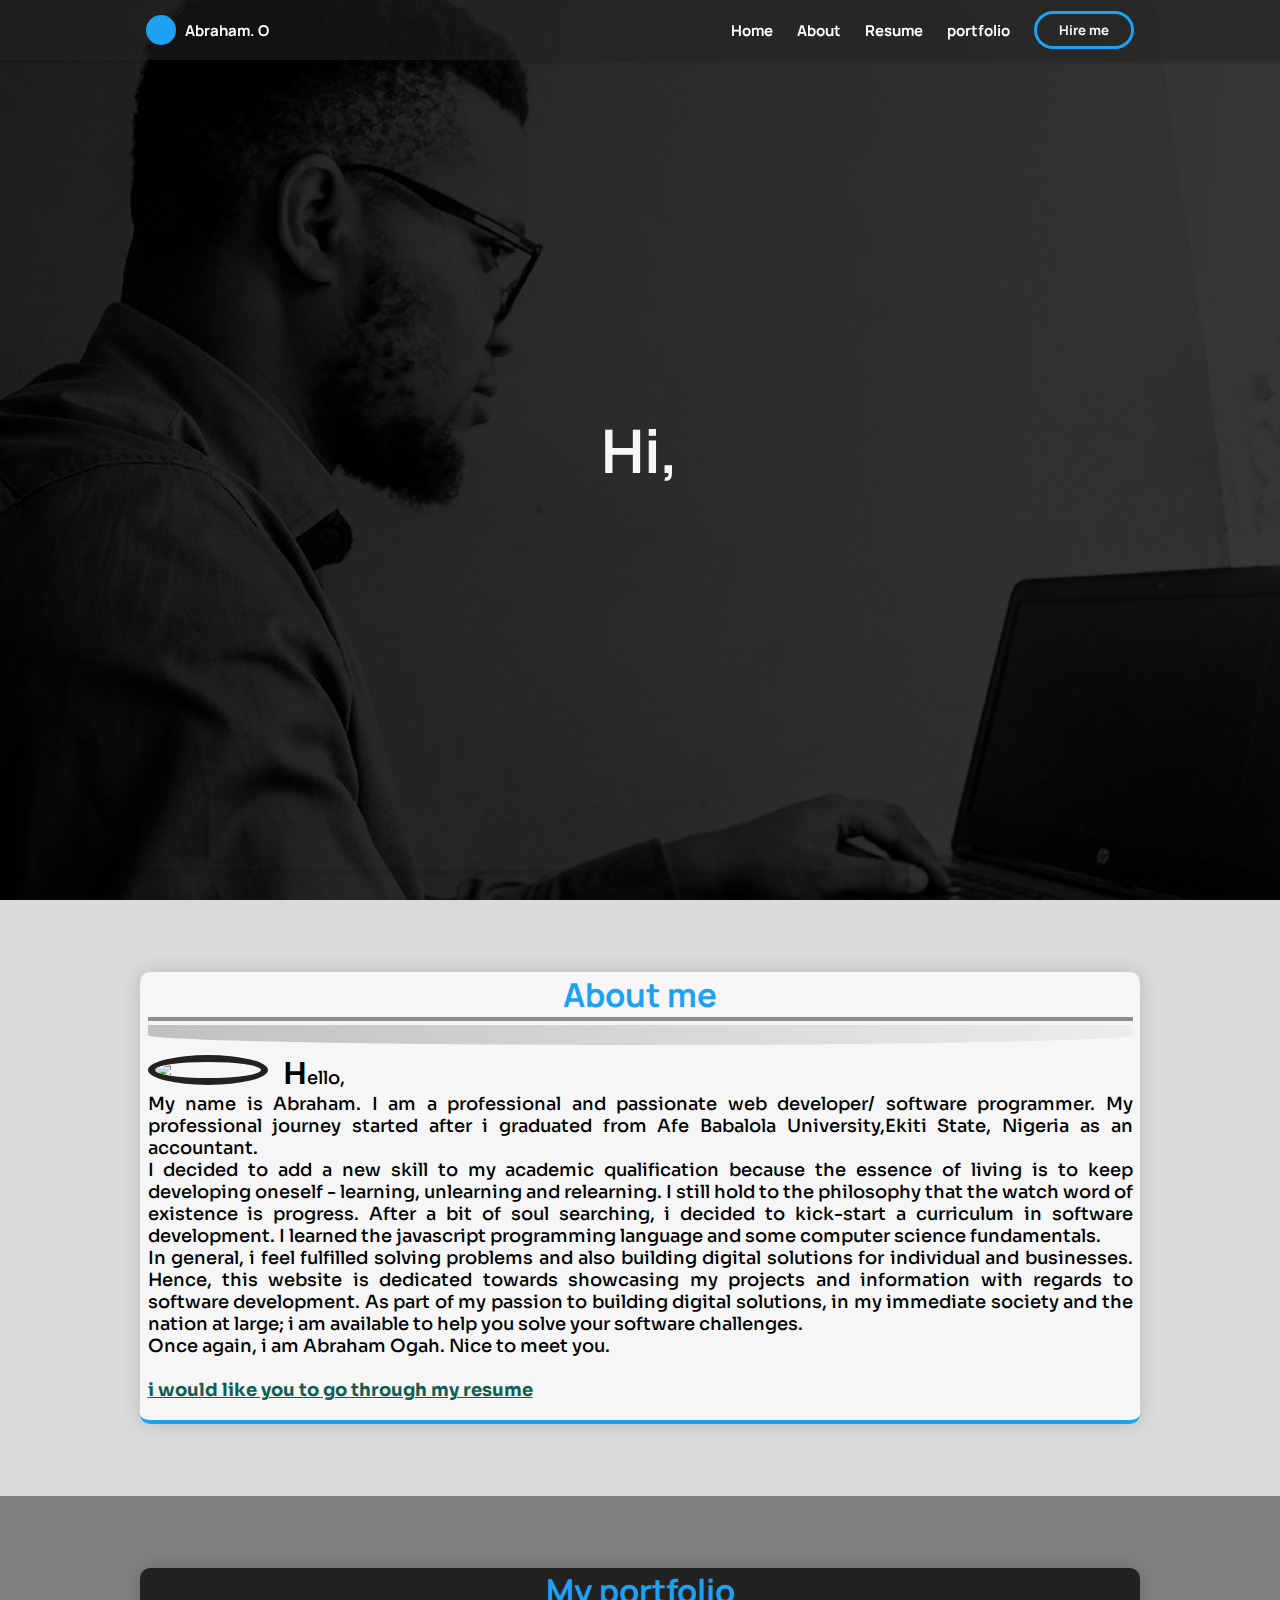
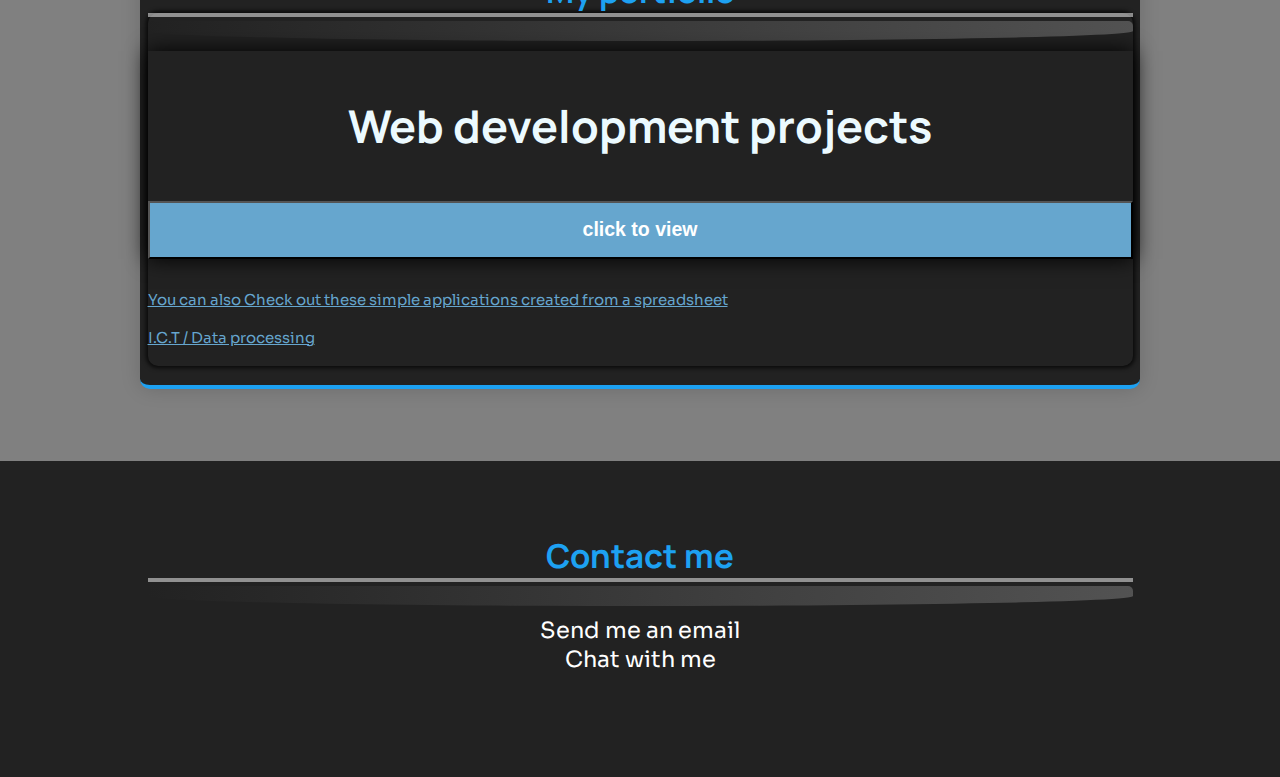
==== commit 659f5048: "ADJUSTMENTS TO THE HOMESCREEN TEXT" ====
--- a/index.html
+++ b/index.html
@@ -54,16 +54,16 @@
 
       <main>
         <section id="welcome-section">
-          <h1>Hi, i am Abraham Ogah</h1>
-          <p>a web developer.</p>
-          <a href="#portfolio-section" id="portfolio-link"><button id="portfolio-button"> View portfolio </button></a>
+          <h1 id="h1"></h1>
+          <p class="first-caption">a web developer.</p>
+          <a href="#portfolio-section" id="portfolio-link"><button class="portfolio-button"> View projects </button></a>
           <div id="main-social-media">
             <div class="social-media-links">
               <a href="mailto:abrahamogah@yahoo.com" class="social-media-link"><i class="fa-regular fa-envelope"></i></a>
               <a href="https://api.whatsapp.com/send?phone=2348103496796" class="social-media-link"><i class="fa-brands fa-whatsapp"></i></a>
             </div>
             <div class="social-media-links">
-              <a href="" class="social-media-link"><i class="fa-brands fa-github"></i></a>
+              <a href="https://github.com/Uversa777" class="social-media-link"><i class="fa-brands fa-github"></i></a>
               <a href="" class="social-media-link"><i class="fa-brands fa-facebook"></i></a>
               <a href="" class="social-media-link"><i class="fa-brands fa-instagram"></i></a>
               <a href="" class="social-media-link"><i class="fa-brands fa-square-twitter"></i></a>
@@ -151,11 +151,11 @@
 
           <div class="footer-links top-footer-links">
             <a class="footer-link" href="mailto:abrahamogah@yahoo.com"><i class="fa-regular fa-envelope"></i> Send me an email </a>
-            <a class="footer-link" href=""><i class="fa-brands fa-whatsapp"></i> Chat with me </a>
+            <a class="footer-link" href="https://api.whatsapp.com/send?phone=2348103496796"><i class="fa-brands fa-whatsapp"></i> Chat with me </a>
           </div>
           <div class="footer-links">
             <a class="footer-link bottom-links" href=""><i class="fa-brands fa-facebook"></i></a>
-            <a class="footer-link bottom-links" href=""><i class="fa-brands fa-github"></i></a>
+            <a class="footer-link bottom-links" href="https://github.com/Uversa777"><i class="fa-brands fa-github"></i></a>
             <a class="footer-link bottom-links" href=""><i class="fa-brands fa-instagram"></i></a>
             <a class="footer-link bottom-links" href=""><i class="fa-brands fa-square-twitter"></i></a>
           </div>
--- a/styling/styles.css
+++ b/styling/styles.css
@@ -260,18 +260,38 @@
     font-weight: bolder;
     /* line-height: 1; */
 }
-p {
+.first-caption {
+    display: none;
+    /* line-height: 3; */
+}
+.first-c {
+    display: block;
     font-size: 1.4em;
     font-weight: lighter;
     color: var(--twitter-blue);
-    /* line-height: 3; */
+    animation-name: caption;
+    animation-duration: 1S;
+}
+@keyframes caption {
+    0% {
+        font-size: 0;
+    }
+    100% {
+        font-size: 1.4em;
+    }
 }
 
 #portfolio-link {
     text-decoration: none;
     line-height: 5;
 }
-#portfolio-button {
+.portfolio-button {
+    display: none;
+
+}
+.displayBtn {
+    display: block;
+    margin: 1rem 0;
     padding: 7px 20px;
     border-radius: 20px;
     cursor: pointer;
@@ -279,8 +299,20 @@
     background: transparent;
     color: white;
     box-shadow: 0 0 20px rgba(0, 0, 0, 1);
-}
-#portfolio-button:is(:focus, :hover) {
+    animation-name: port;
+    animation-duration: 2s;
+}
+@keyframes port {
+    0% {
+        opacity: 0;
+        background-color: rgba(255, 255, 255, 0.671);
+    }
+    100% {
+        opacity: 1;
+        background-color: transparent;
+    }
+}
+.displayBtn:is(:focus, :hover) {
     cursor: pointer;
     background-color: rgb(68, 68, 68);
 }
@@ -306,7 +338,7 @@
     text-decoration: none;
     color: var(--text-color);
     font-size: 1.3rem;
-    margin: 0.5rem 0;
+    margin: 0.52rem;
 }
 @media screen and (max-width: 300px) {
     #main-social-media {
@@ -398,11 +430,51 @@
     h1 {
         font-size: 4em;
     }
-    p {
+    .first-c {
+        display: block;
         font-size: 1.9em;
-    }
-    #portfolio-button {
+        font-weight: lighter;
+        color: var(--twitter-blue);
+        animation-name: caption;
+        animation-duration: 1S;
+    }
+    @keyframes caption {
+        0% {
+            font-size: 0;
+        }
+        100% {
+            font-size: 1.9em;
+        }
+    }
+    .portfolio-button {
+        display: none;
+        
+    }
+    .displayBtn {
+        display: block;
         padding: 10px 30px;
+        border-radius: 20px;
+        cursor: pointer;
+        border: solid 3px var(--green);
+        background: transparent;
+        color: white;
+        box-shadow: 0 0 20px rgba(0, 0, 0, 1);
+        animation-name: port;
+        animation-duration: 2s;
+    }
+    @keyframes port {
+        0% {
+            opacity: 0;
+            background-color: rgba(255, 255, 255, 0.671);
+        }
+        100% {
+            opacity: 1;
+            background-color: transparent;
+        }
+    }
+    .displayBtn:is(:focus, :hover) {
+        cursor: pointer;
+        background-color: rgb(68, 68, 68);
     }
     #hire-me-button {
         width: 100px;
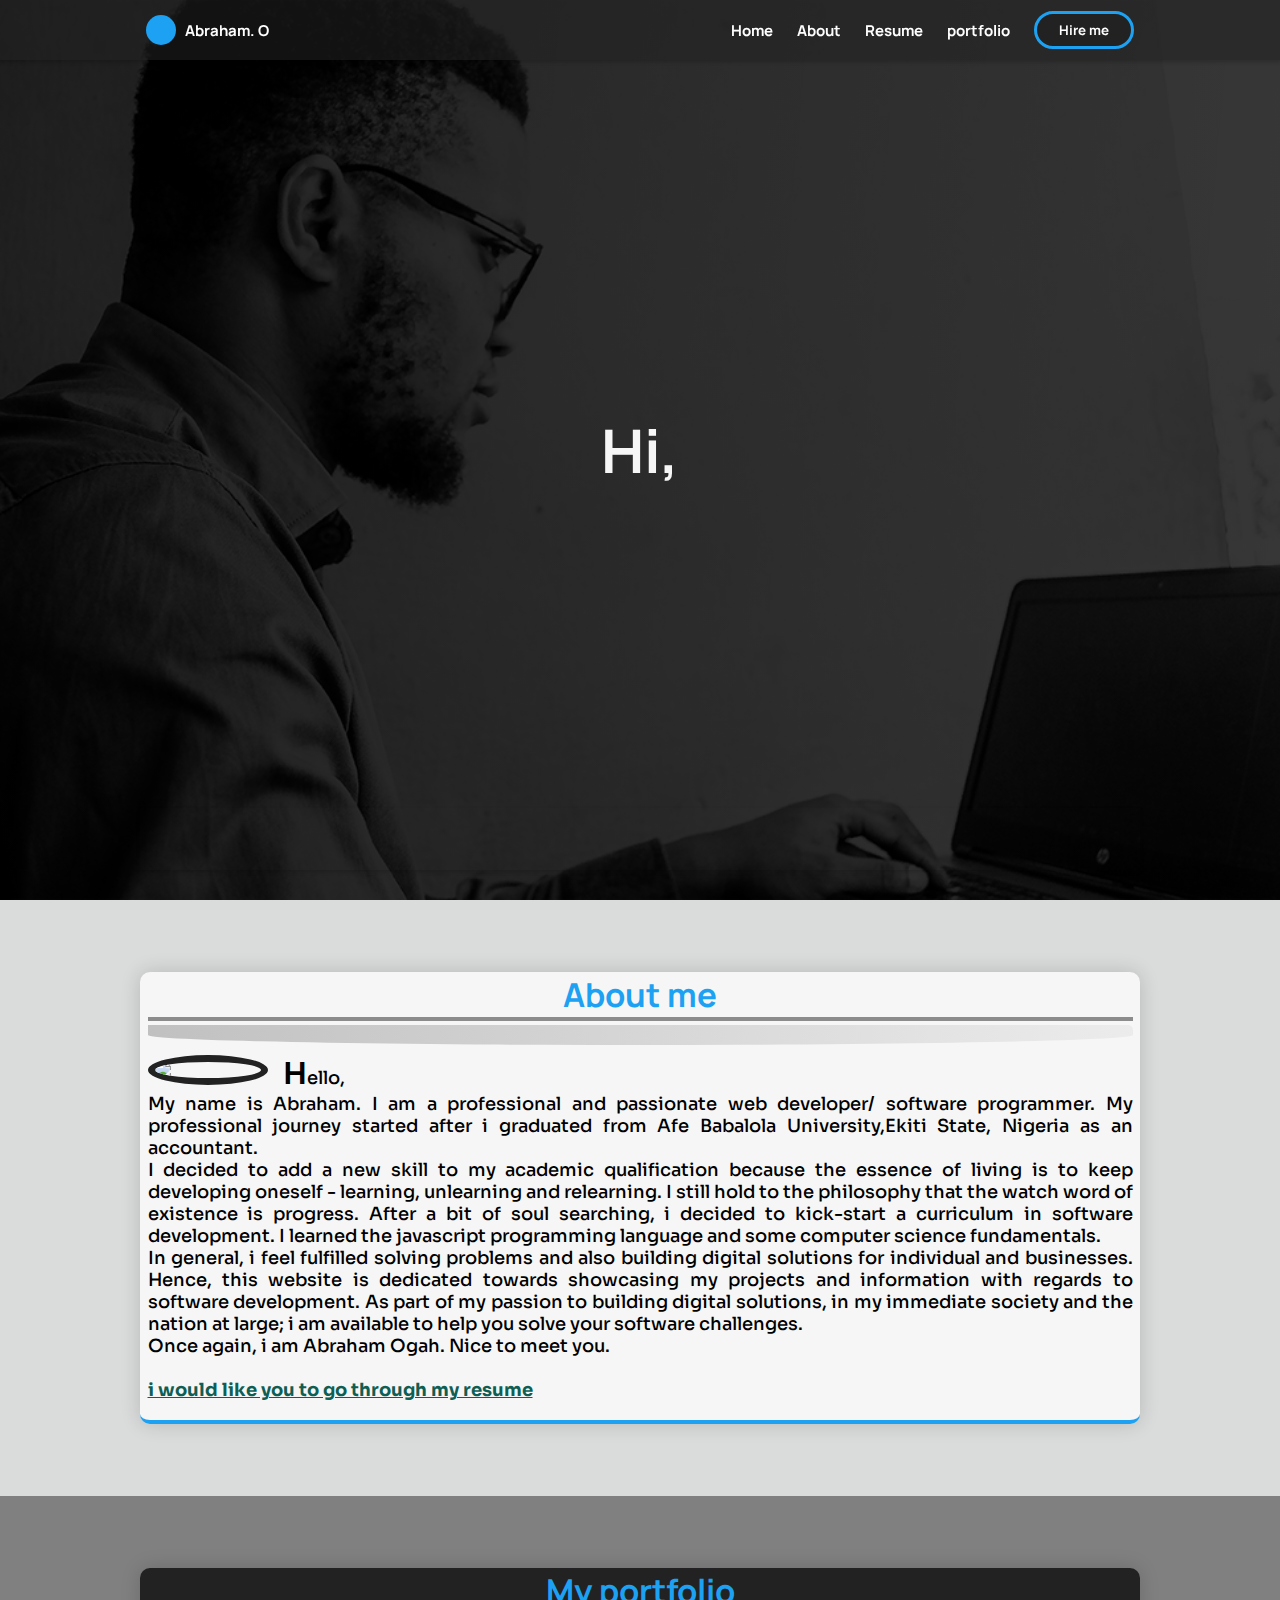
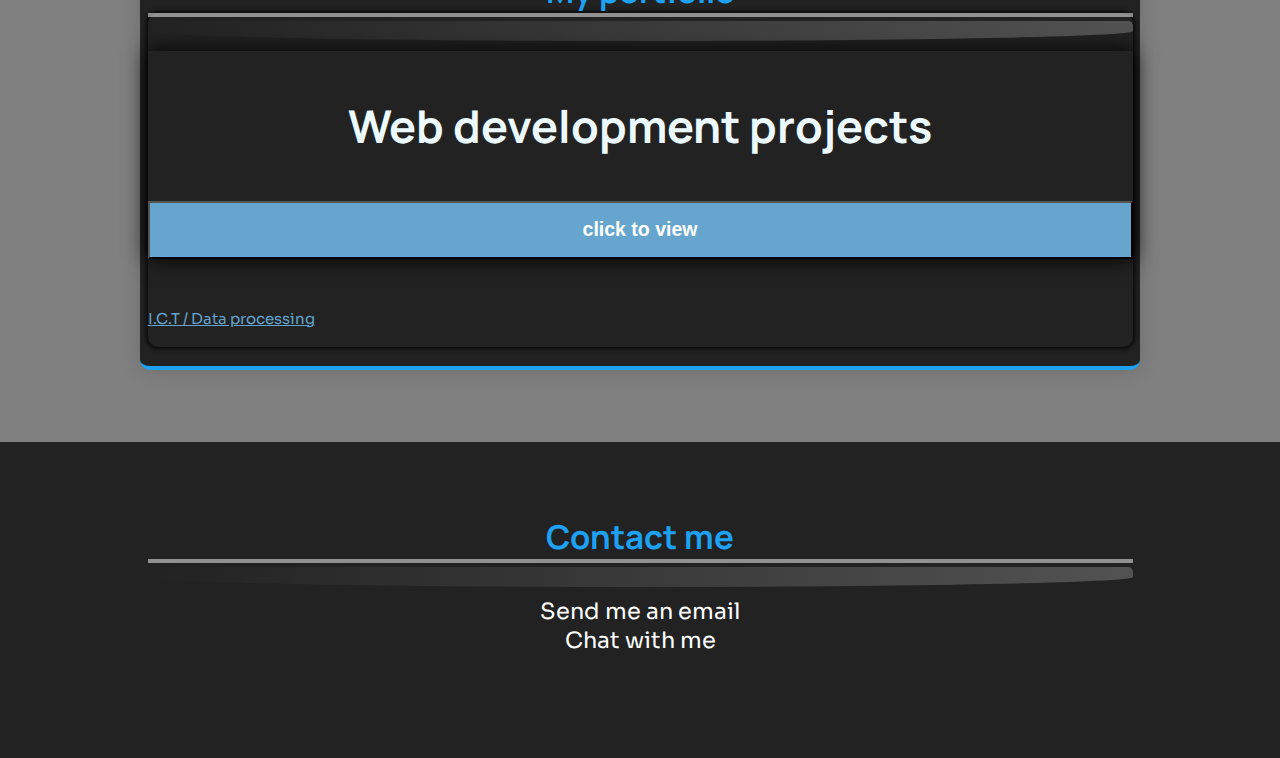
==== commit 1195a4ca: "Make modifications to the html, css and javascript" ====
--- a/index.html
+++ b/index.html
@@ -54,9 +54,9 @@
 
       <main>
         <section id="welcome-section">
-          <h1 id="h1"></h1>
+          <h1 id="h1">Hi, </h1>
           <p class="first-caption">a web developer.</p>
-          <a href="#portfolio-section" id="portfolio-link"><button class="portfolio-button"> View projects </button></a>
+          <a href="#portfolio-section" id="portfolio-link"><button class="sub"> See my projects </button></a>
           <div id="main-social-media">
             <div class="social-media-links">
               <a href="mailto:abrahamogah@yahoo.com" class="social-media-link"><i class="fa-regular fa-envelope"></i></a>
@@ -75,8 +75,8 @@
         <section id="about-section">
           <div id="about-section-container">
             <h2> About me </h2>
-            <hr class="mobile-underline">
-            <hr id="mobile-underline-blue">
+            <hr class="mobile-underline hr-first">
+            <hr id="mobile-underline-blue" class="hr-second">
             <img src="https://db3pap005files.storage.live.com/y4m2piDI5oYqx9AMsBcSbF7PbZkHf1TuSmT-f1nrzgKygDV5OlBWQexzAoYy10XarbVTr-Kt3F5lOq1ouRlDUTuKRyX-a11mI68XWzUbweUtM7zISHFI8nZiGbKWQUU_uCIAXElnWbI2Q5WfEov81lcyq93Zb_Yx2HDtbj3CbAyK_EBoEUNnun00QAcVvyF_YwP?width=612&height=612&cropmode=none" id="profile-picture"/>
             <p id="about-me-paragraph">
               <span id="fl">H</span>ello,
@@ -126,9 +126,9 @@
               <!-- caption container -->
 
               <br>
-              <a href="/microsoft.html" class="other-portfolio-links">
+              <!-- <a href="/microsoft.html" class="other-portfolio-links">
                   You can also Check out these simple applications created from a spreadsheet
-              </a>
+              </a> -->
               <br>
               <a href="/ict.html" class="other-portfolio-links">
                   I.C.T / Data processing
@@ -143,6 +143,7 @@
         </section>
       </main>
 
+      
       <footer id="footer">
         <div id="footer-container">
           <h2 id="contact"> Contact me </h2>
--- a/styling/styles.css
+++ b/styling/styles.css
@@ -20,6 +20,7 @@
     --container-padding: 0 0.5rem;
     --container-margin: 0 auto;
     --container-border-radius: 10px;
+    --container-width: 1000px;
     --section-padding: 8vh 0;
     --section-background: #dadbdb;
     --gray: gray;
@@ -33,14 +34,16 @@
         padding: 0 0.5rem;
         margin: 0 auto;
         max-width: 1000px;
-    } */
-    /* --large-screen-text-size: 1.3rem;
-    --large-screen-h2-size: 2.2rem; */
+    } 
+  */
     --text-size: 0.95rem;
     --h2-size: 1.5rem;
     --profile-picture-width: 30%;
     --font-weight: 500;
     --thumbnail-font-size: 2rem;
+    --button-margin: 1rem 0;
+    --button-main-active-color: rgba(255, 244, 244, 0.596);
+    --button-main-hover-color: rgb(68, 68, 68);
 }
 @media screen and (min-width: 750px) {
     :root {
@@ -188,7 +191,6 @@
 }
 
 #navbar-toggle[aria-expanded='true'] + #navbar-menu {
-
     visibility: visible;
     animation-name: fadeIn;
     animation-duration: 0.5s;
@@ -285,13 +287,13 @@
     text-decoration: none;
     line-height: 5;
 }
-.portfolio-button {
+.sub {
     display: none;
-
-}
-.displayBtn {
+}
+.displayBtn, .portfolio-button {
+    /* This class is assigned using javascript */
     display: block;
-    margin: 1rem 0;
+    margin: var(--button-margin);
     padding: 7px 20px;
     border-radius: 20px;
     cursor: pointer;
@@ -312,11 +314,21 @@
         background-color: transparent;
     }
 }
+
 .displayBtn:is(:focus, :hover) {
     cursor: pointer;
     background-color: rgb(68, 68, 68);
 }
-
+.displayBtn:is(:active) {
+    background-color: rgba(255, 244, 244, 0.596);
+}
+.portfolio-button:is(:focus, :hover) {
+    cursor: pointer;
+    background-color: rgb(68, 68, 68);
+}
+.portfolio-button:is(:active) {
+    background-color: rgba(255, 244, 244, 0.596);
+}
 #main-social-media {
     position: absolute;
     bottom: 30px;
@@ -446,11 +458,11 @@
             font-size: 1.9em;
         }
     }
-    .portfolio-button {
+    .sub {
         display: none;
         
     }
-    .displayBtn {
+    .displayBtn, .portfolio-button {
         display: block;
         padding: 10px 30px;
         border-radius: 20px;
@@ -461,6 +473,7 @@
         box-shadow: 0 0 20px rgba(0, 0, 0, 1);
         animation-name: port;
         animation-duration: 2s;
+        margin: var(--button-margin);
     }
     @keyframes port {
         0% {
@@ -472,9 +485,20 @@
             background-color: transparent;
         }
     }
+
     .displayBtn:is(:focus, :hover) {
         cursor: pointer;
         background-color: rgb(68, 68, 68);
+    }
+    .portfolio-button:is(:active) {
+        background-color: rgba(255, 244, 244, 0.596);
+    }
+    .portfolio-button:is(:focus, :hover) {
+        cursor: pointer;
+        background-color: rgb(68, 68, 68);
+    }
+    .portfolio-button:is(:active) {
+        background-color: rgba(255, 244, 244, 0.596);
     }
     #hire-me-button {
         width: 100px;
@@ -482,7 +506,7 @@
         border-radius: 20px;
         cursor: pointer;
         border: solid 3px var(--twitter-blue);
-        background: transparent;
+        background-color: #222;
         color: white;
         font-family: var(--main-font);
         font-weight: bold;
@@ -496,11 +520,13 @@
 ________________________________________________________________________
 __________________________________________________________________________________ */
 
-#about-section {
+#about-section,
+#classes-section {
     background-color: #dadbdb;
     padding: 8vh 0.5rem;
 }
-#about-section-container {
+#about-section-container,
+#classes-section-container {
     background-color: #f6f6f6;
     padding: 0 0.5rem;
     margin: 0 auto;
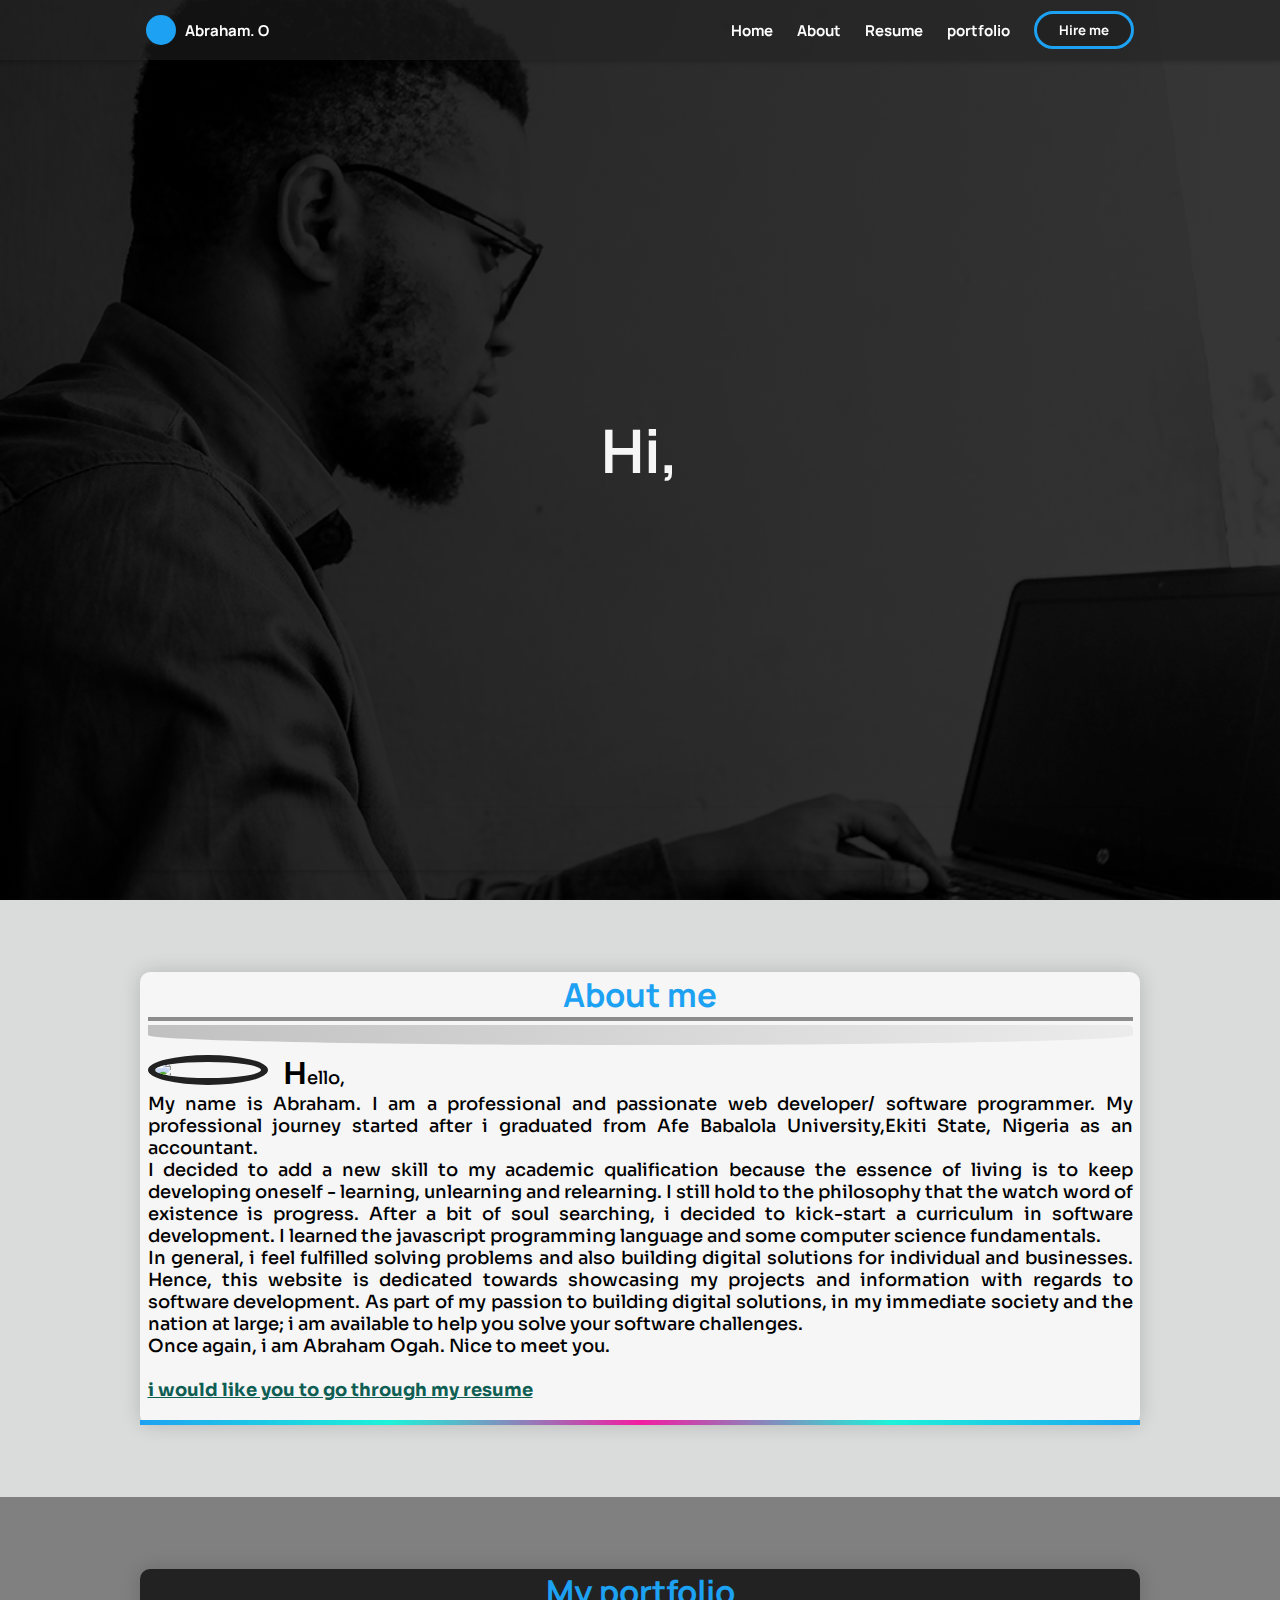
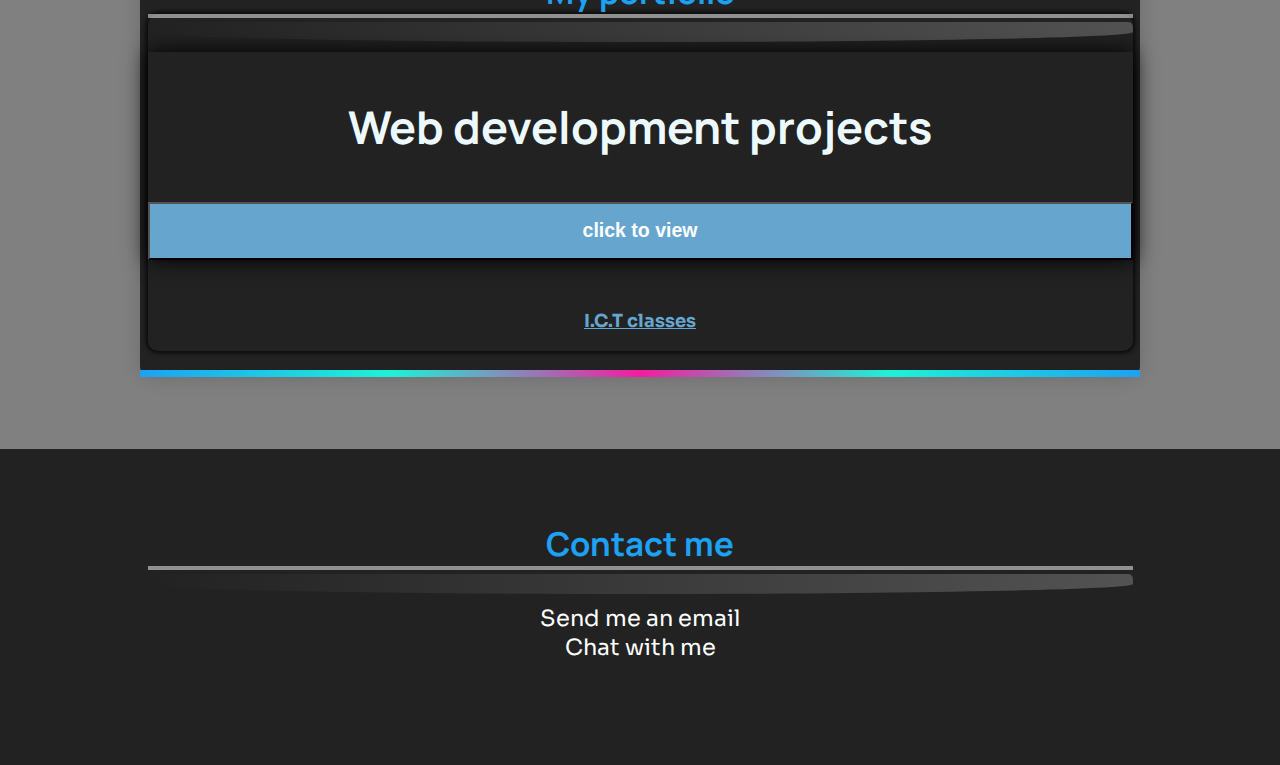
==== commit 8fbd2f2f: "Modiffy the main css file" ====
--- a/index.html
+++ b/index.html
@@ -131,7 +131,7 @@
               </a> -->
               <br>
               <a href="/ict.html" class="other-portfolio-links">
-                  I.C.T / Data processing
+                  I.C.T classes 
               </a>
               <br>
             </div>
--- a/styling/styles.css
+++ b/styling/styles.css
@@ -486,11 +486,11 @@
         }
     }
 
-    .displayBtn:is(:focus, :hover) {
+    .displayBtn:is(:hover) {
         cursor: pointer;
         background-color: rgb(68, 68, 68);
     }
-    .portfolio-button:is(:active) {
+    .portfolio-button:is(:focus, :active) {
         background-color: rgba(255, 244, 244, 0.596);
     }
     .portfolio-button:is(:focus, :hover) {
@@ -532,7 +532,9 @@
     margin: 0 auto;
     max-width: 1000px;
     box-shadow: 0 0 20px rgba(0, 0, 0, 0.164);
-    border-bottom: solid 4px var(--twitter-blue);
+    border-bottom-width: 5px;
+    border-bottom-style: solid;
+    border-image: linear-gradient(to right, var(--twitter-blue), var(--green), var(--purple), var(--green), var(--twitter-blue)) 1;
     border-radius: var(--container-border-radius);
 }
 h2 {
@@ -632,7 +634,9 @@
     margin: 0 auto;
     max-width: 1000px;
     box-shadow: 0 0 20px rgba(0, 0, 0, 0.164);
-    border-bottom: solid 4px var(--twitter-blue);
+    border-bottom-width: 7px;
+    border-bottom-style: solid;
+    border-image: linear-gradient(to right, var(--twitter-blue), var(--green), var(--purple), var(--green), var(--twitter-blue)) 1;
     border-radius: var(--container-border-radius);
 }
 .white-underline {
@@ -717,7 +721,9 @@
 .other-portfolio-links {
     display: block;
     color: var(--twitter-blue-with-opacity-faded);
-    font-size: 1rem;
+    font-size: 1.2rem;
+    font-weight: bold;
+    text-align: center;
 }
 
 @media screen and (mIn-width: 750px) {
